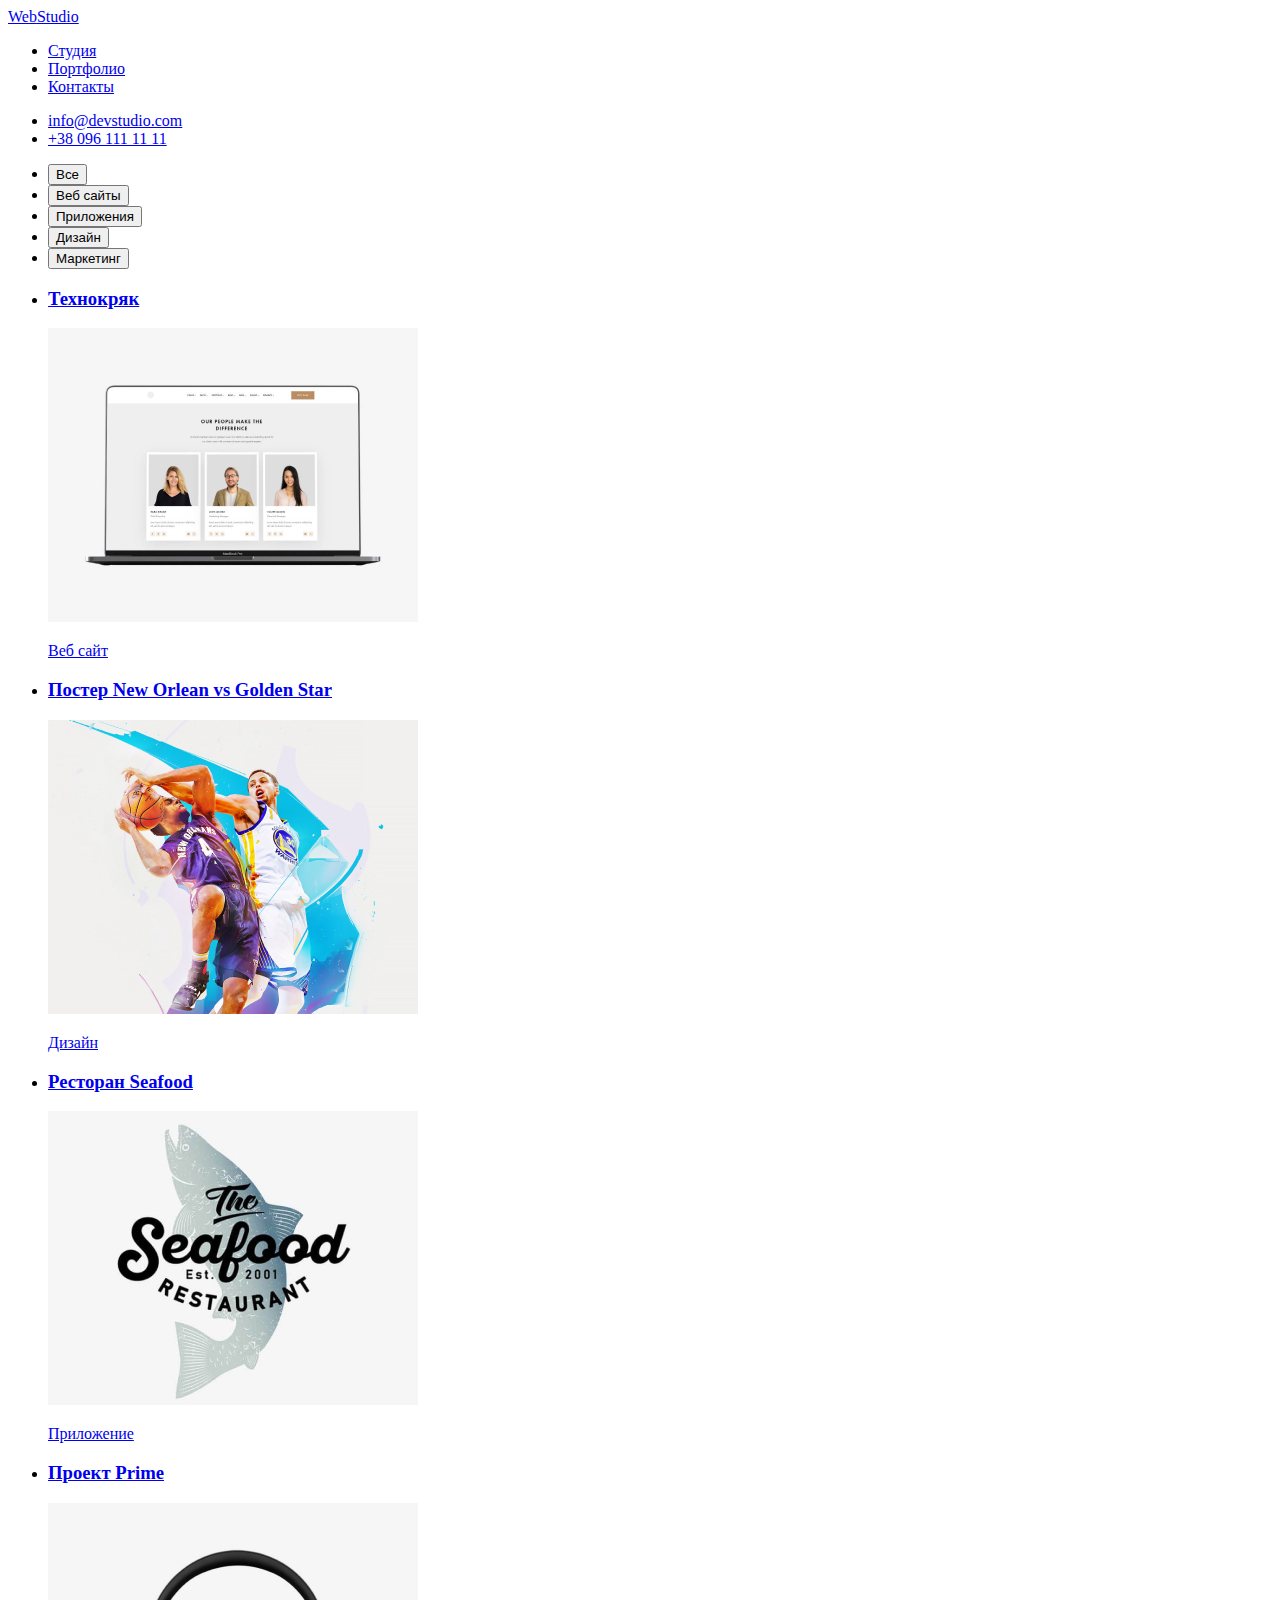
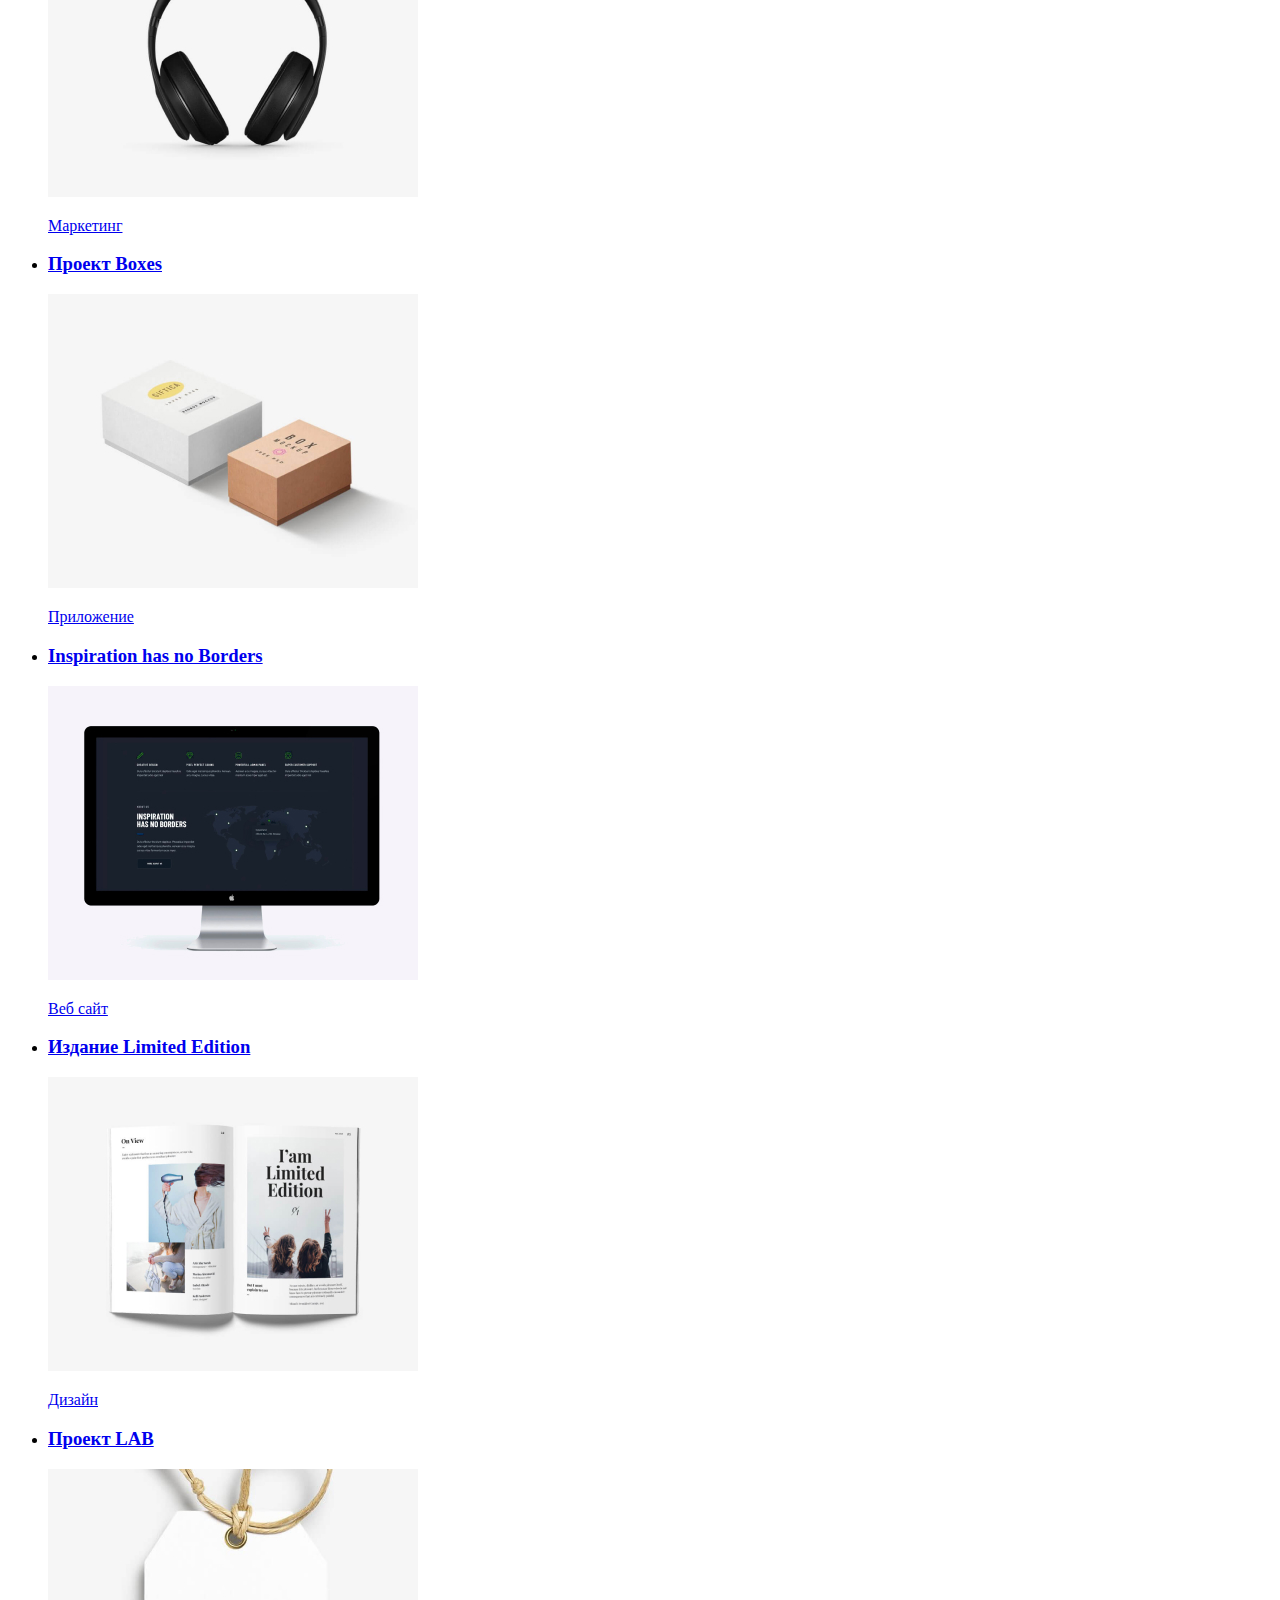
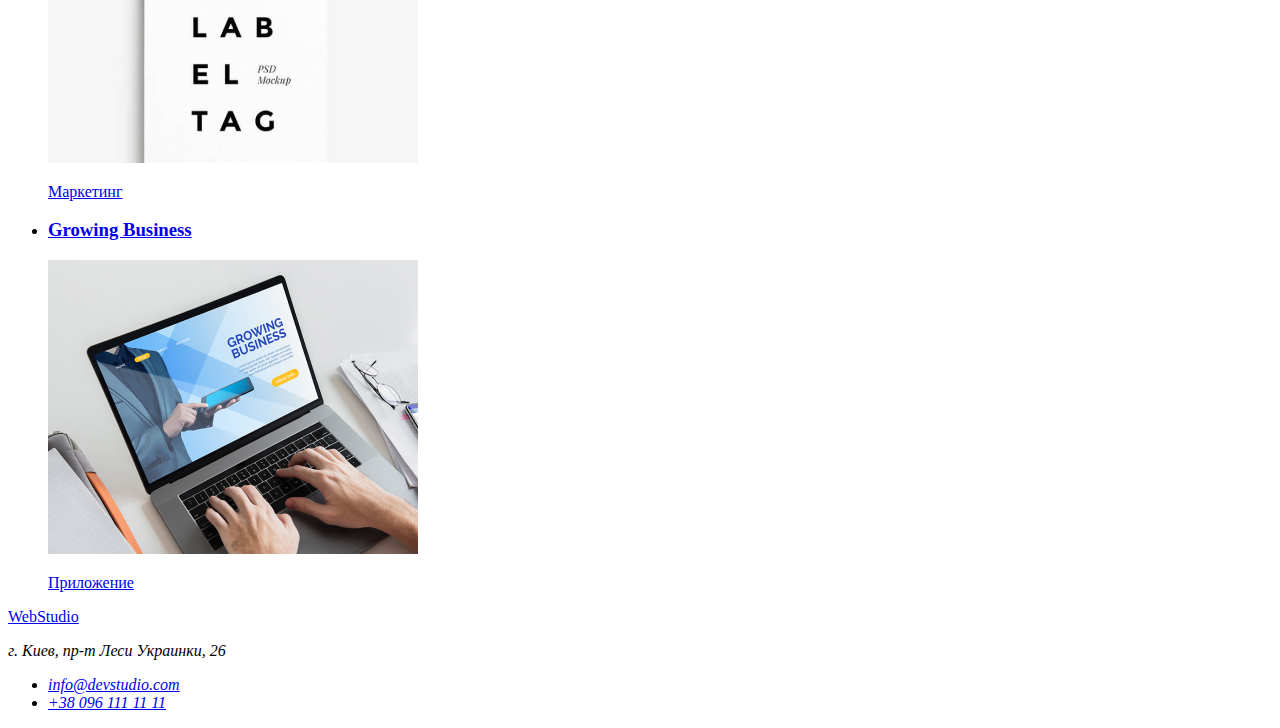
==== portfolio.html @ 3dae38f4 "final revision" ====
<!DOCTYPE html>
<html lang="ru">
  <head>
    <meta charset="UTF-8" />
    <meta name="viewport" content="width=device-width, initial-scale=1.0" />
    <link rel="preconnect" href="https://fonts.googleapis.com">
    <link rel="preconnect" href="https://fonts.gstatic.com" crossorigin>
    <link href="https://fonts.googleapis.com/css2?family=Raleway:wght@700&display=swap" rel="stylesheet">
    <link rel="preconnect" href="https://fonts.googleapis.com">
    <link rel="preconnect" href="https://fonts.gstatic.com" crossorigin>
    <link href="https://fonts.googleapis.com/css2?family=Roboto:wght@400;500;700;900&display=swap" rel="stylesheet">
    <link rel="stylesheet" href="css/styles.css">
    <title>Portfolio</title>
    
  </head>
  <body class="body">
    <!-- Шапка  -->
    <header>
      <!-- Нагивация -->
      <nav>
        <a class="logo-head" href="./index.html">
          Web<span class="logo-head-half">Studio</span>
        </a>
        <ul class="list-site-nav list">
          <li><a class="link nav" href="./index.html">Студия</a></li>
          <li><a class="link nav current" href="./portfolio.html">Портфолио</a></li>
          <li><a class="link nav" href="#">Контакты</a></li>
        </ul>
      </nav>

      <!-- Контакты -->
      <ul class="contacts-list list">
        <li><a class="contacts link" href="mailto:info@devstudio.com">info@devstudio.com</a></li>
        <li><a class="contacts link" href="tel:+380961111111">+38 096 111 11 11</a></li>
      </ul>
    </header>

    <main>
        <!-- Кнопки проектов -->
        <section>
            <ul class="list">
                <li><button type="button" class="buttons">Все</button></li>
                <li><button type="button" class="buttons">Веб сайты</button></li>
                <li><button type="button" class="buttons">Приложения</button></li>
                <li><button type="button" class="buttons">Дизайн</button></li>
                <li><button type="button" class="buttons">Маркетинг</button></li>
            </ul>
        </section>
        
        <!-- Карточки проектов "Все" -->
        <ul class="list">
            <li><a href="#" class="link">
                    <h3 class="projects-title">Технокряк</h3><img src="./images/technocryak.jpg" alt="Сайт Технокряк">
                    <p class="projects-link">Веб сайт</p>
                </a></li>
            <li><a href="#" class="link">
                    <h3 class="projects-title">Постер New Orlean vs Golden Star</h3><img src="./images/new-orlean.jpg" alt="Постер">
                    <p class="projects-link">Дизайн</p>
                </a></li>
            <li><a href="#" class="link">
                    <h3 class="projects-title">Ресторан Seafood</h3><img src="./images/seafood.jpg" alt="Ресторан">
                    <p class="projects-link">Приложение</p>
                </a></li>
            <li><a href="#" class="link">
                    <h3 class="projects-title">Проект Prime</h3><img src="./images/project-prime.jpg" alt="Наушники">
                    <p class="projects-link">Маркетинг</p>
                </a></li>
            <li><a href="#" class="link">
                    <h3 class="projects-title">Проект Boxes</h3><img src="./images/project-boxes.jpg" alt="Коробки">
                    <p class="projects-link">Приложение</p>
                </a></li>
            <li><a href="#" class="link">
                    <h3 class="projects-title">Inspiration has no Borders</h3><img src="./images/no-borders.jpg" alt="Без границ">
                    <p class="projects-link">Веб сайт</p>
                </a></li>
            <li><a href="#" class="link">
                    <h3 class="projects-title">Издание Limited Edition</h3><img src="images/limited-edition.jpg" alt="Издание">
                    <p class="projects-link">Дизайн</p>
                </a></li>
            <li><a href="#" class="link">
                    <h3 class="projects-title">Проект LAB</h3><img src="images/lab.jpg" alt="Лаба">
                    <p class="projects-link">Маркетинг</p>
                </a></li>
            <li><a href="#" class="link">
                    <h3 class="projects-title">Growing Business</h3><img src="./images/growing.jpg" alt="Ноут и руки">
                    <p class="projects-link">Приложение</p>
                </a></li>
        </ul>
    </main>
    
    <!-- Футер -->
    <footer class="foot">
      <a class="logo-foot" href="./index.html">
        Web<span class="logo-foot-half">Studio</span>
      </a>
      <address> <p class="location">г. Киев, пр-т Леси Украинки, 26</p>
      <ul class="address-foot list">
        <li><a class="foot-li" href="mailto:info@devstudio.com">info@devstudio.com</a></li>
        <li><a class="foot-li" href="tel:+380961111111">+38 096 111 11 11</a></li>
      </ul>
      </address> 
    </footer>
    </body>
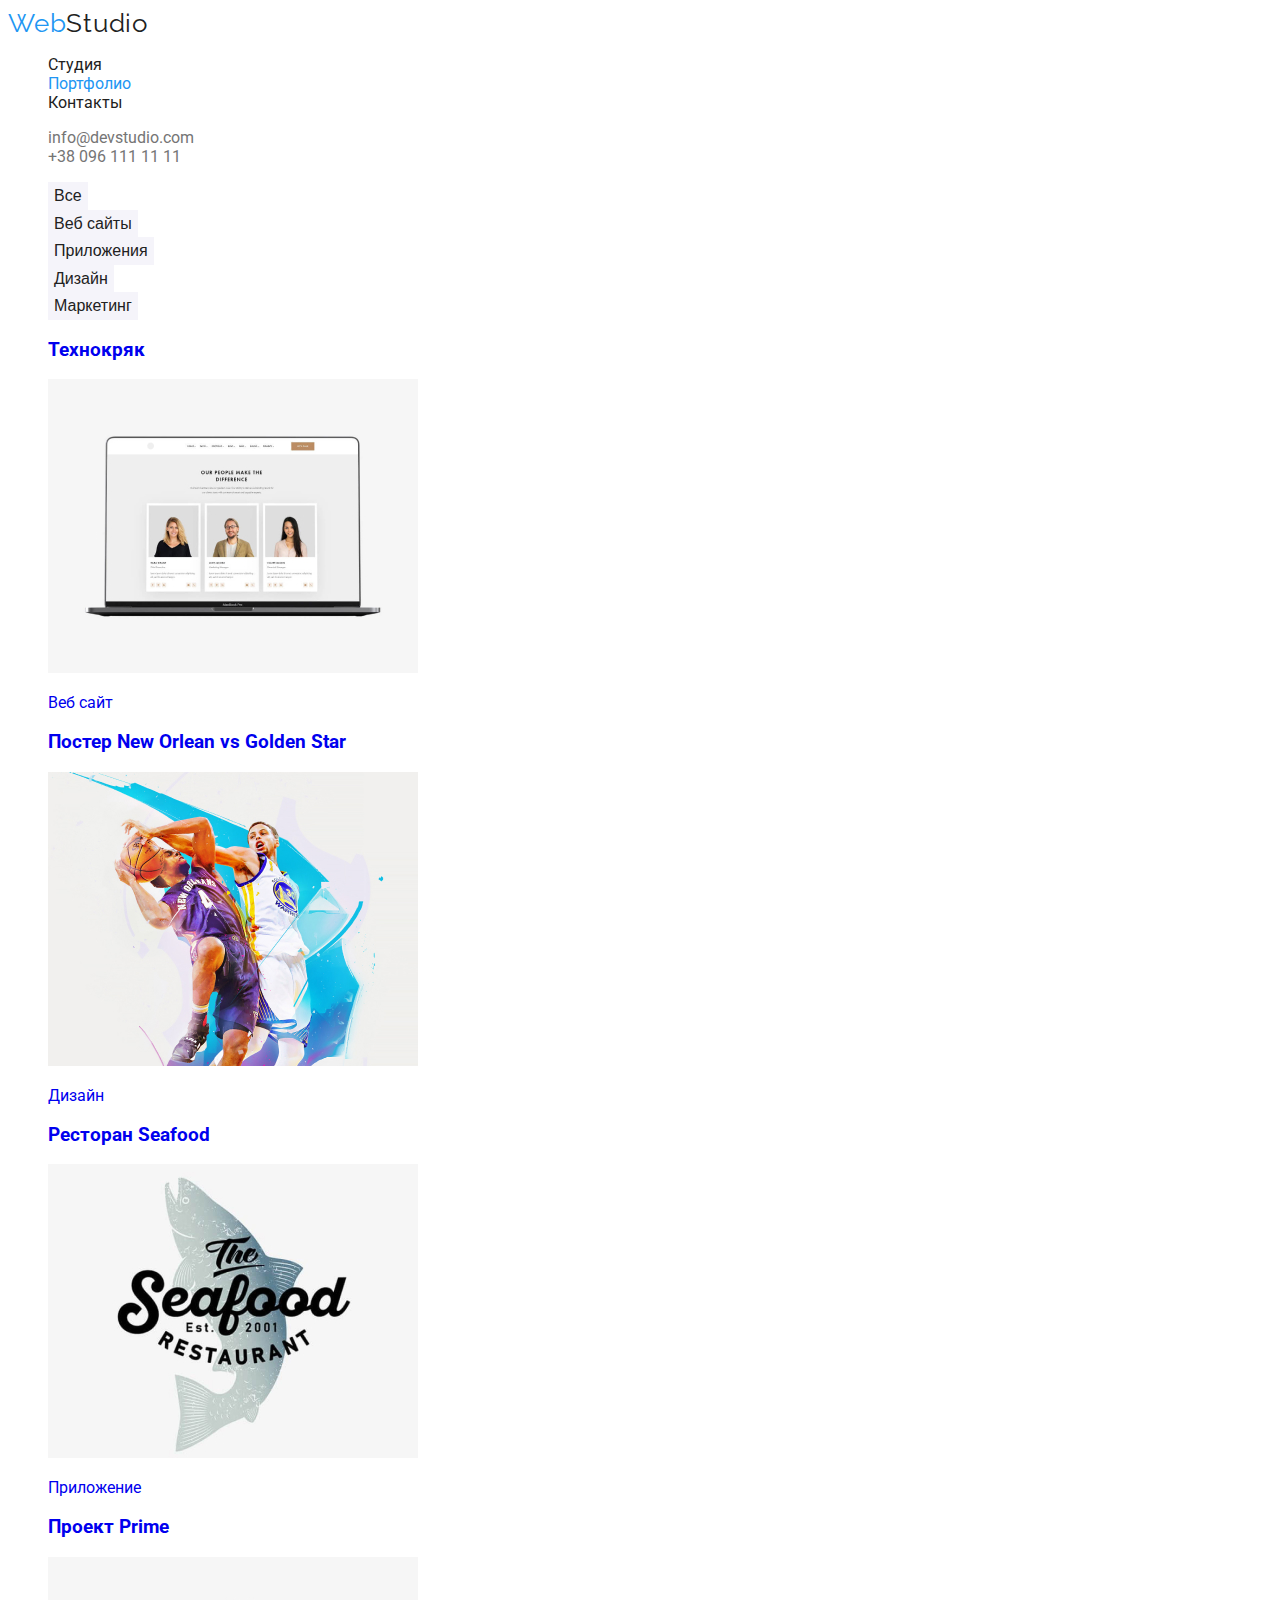
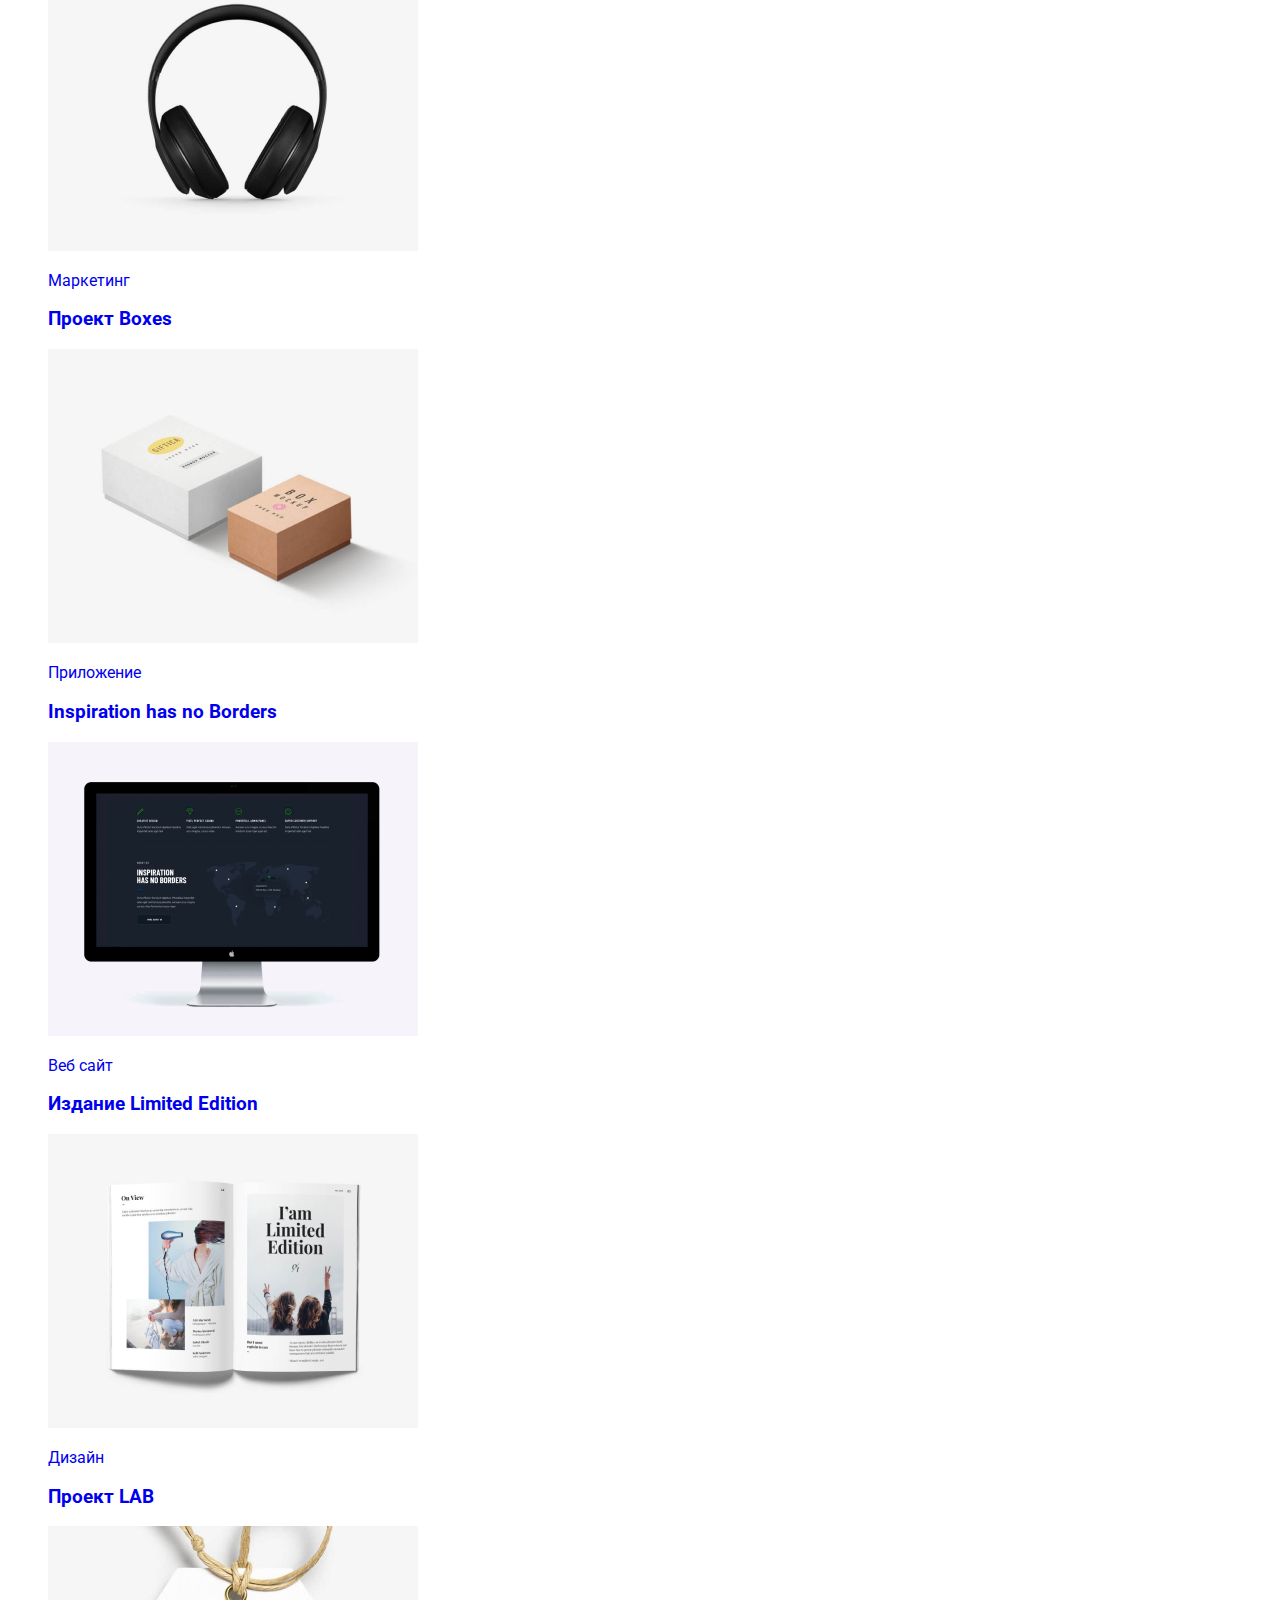
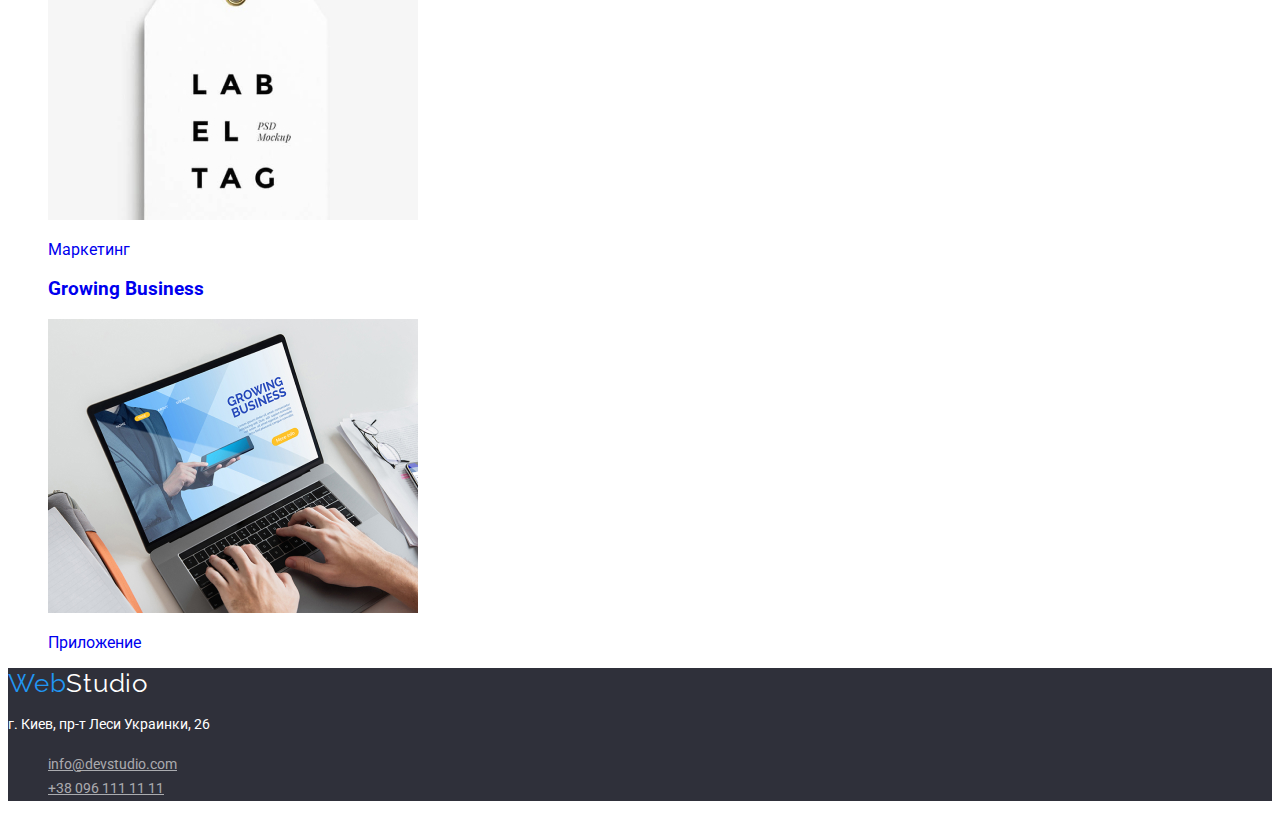
==== commit b04a512e: "after cheker rev" ====
--- a/portfolio.html
+++ b/portfolio.html
@@ -5,11 +5,8 @@
     <meta name="viewport" content="width=device-width, initial-scale=1.0" />
     <link rel="preconnect" href="https://fonts.googleapis.com">
     <link rel="preconnect" href="https://fonts.gstatic.com" crossorigin>
-    <link href="https://fonts.googleapis.com/css2?family=Raleway:wght@700&display=swap" rel="stylesheet">
-    <link rel="preconnect" href="https://fonts.googleapis.com">
-    <link rel="preconnect" href="https://fonts.gstatic.com" crossorigin>
-    <link href="https://fonts.googleapis.com/css2?family=Roboto:wght@400;500;700;900&display=swap" rel="stylesheet">
-    <link rel="stylesheet" href="css/styles.css">
+    <link href="https://fonts.googleapis.com/css2?family=Raleway:wght@700&family=Roboto:wght@400;500;700;900&display=swap" rel="stylesheet">
+    <link rel="stylesheet" href="CSS/styles.css">
     <title>Portfolio</title>
     
   </head>
--- a/CSS/styles.css
+++ b/CSS/styles.css
@@ -0,0 +1,170 @@
+:root {
+    --primery-text-color: #757575;
+    --second-color: #212121;
+    --accent-color: #2196f3;
+    --white-color-text: #ffffff;
+    --background-color: #2f303a;
+    --background-button: #188ce8;
+    --footer-color-uniq: rgba(255, 255, 255, 0.6);
+    --background-color-uniq: #f5f4fa;
+}
+
+body {
+    font-family: 'Raleway', sans-serif;
+    font-family: 'Roboto', sans-serif;
+    background: var(--white-color-text);
+    color: var(--second-color);
+}
+
+.list {
+    list-style: none;
+}
+    /* навигация */
+.link {
+    text-decoration: none;
+}
+    /* лого */
+.logo-head {
+    color: var(--accent-color);
+    font-family: 'Raleway';
+    text-decoration: none;
+    letter-spacing: 0.03em;
+    font-size: 26px;
+    line-height: 1.19;
+
+}
+.logo-head-half {
+    color: var(--second-color)
+}
+
+.list-site-nav .nav:focus,
+.list-site-nav .nav:hover {
+    color: var(--accent-color)
+}
+.list-site-nav .nav{
+    color: var(--second-color);
+}
+.list-site-nav .current {
+    color: var(--accent-color);
+}
+.contacts-list .contacts:hover,
+.contacts-list .contacts:focus {
+    color: var(--accent-color);
+}
+.contacts-list .contacts {
+    color: var(--primery-text-color)
+}
+
+.section-main {
+    background-color: var(--background-color);
+    text-align: center;
+}
+.title-hero {
+    color: var(--white-color-text);
+    font-weight: 900;
+    font-size: 44px;
+    line-height: 1.36;
+}
+.button-primary:hover,
+.button-primary:focus {
+    background-color: var(--background-button);
+}
+.button-primary {
+    background-color: var(--accent-color);
+    color: var(--white-color-text);
+    font-family: inherit;
+    font-weight: 700;
+    font-size: 16px;
+    line-height: 1.88;
+    border: none;
+    cursor: pointer;
+}
+.features {
+    font-size: 14px;
+    line-height: 1.71;
+}
+.title-spec {
+    color: var(--second-color);
+    text-transform: uppercase;
+    font-size: 14px;
+    line-height: 1.14;
+    letter-spacing: 0.03em;
+}
+.section-title {
+    color: var(--second-color);
+    font-size: 36px;
+    line-height: 1.17;
+    text-align: center;
+    letter-spacing: 0.03em;
+}
+.team-list {
+    font-size: 16px;
+    line-height: 1.19;
+    text-align: center;
+    letter-spacing: 0.03em;
+    list-style: none;
+}
+.name {
+    color: var(--second-color);
+    font-weight: 500;
+    font-size: 16px;
+    line-height: 1.19;
+    letter-spacing: 0.03em;
+}
+.foot {
+    background: var(--background-color);
+}
+.logo-foot {
+    color: var(--accent-color);
+    font-family: 'Raleway';
+    text-decoration: none;
+    letter-spacing: 0.03em;
+    font-size: 26px;
+    line-height: 1.19;
+
+}
+.logo-foot-half {
+    color: var(--white-color-text);
+}
+.location {
+    color: var(--white-color-text);
+}
+.location, 
+.foot-li {
+    font-style: normal;
+    font-size: 14px;
+    line-height: 1.71;
+}
+.foot-li {
+    color: var(--footer-color-uniq);
+}
+.address-foot .foot-li:hover, 
+.address-foot .foot-li:focus {
+    color: var(--accent-color)
+}
+.buttons {
+    color: var(--second-color);
+    background-color: var(--background-color-uniq);
+    border: none;
+    font-size: 16px;
+    font-weight: 500;
+    line-height: 1.6;
+    cursor: pointer;
+}
+.buttons:hover,
+.buttons:focus {
+    color: var(--white-color-text);
+    background-color: var(--accent-color);
+}
+.projects-title .list {
+    font-size: 18px;
+    line-height: 2;
+    font-weight: 700;
+    color: var(--second-color);
+}
+.projects-link .list {
+    font-size: 16px;
+    line-height: 1.9;
+    text-decoration: none;
+    color: var(--primery-text-color);
+}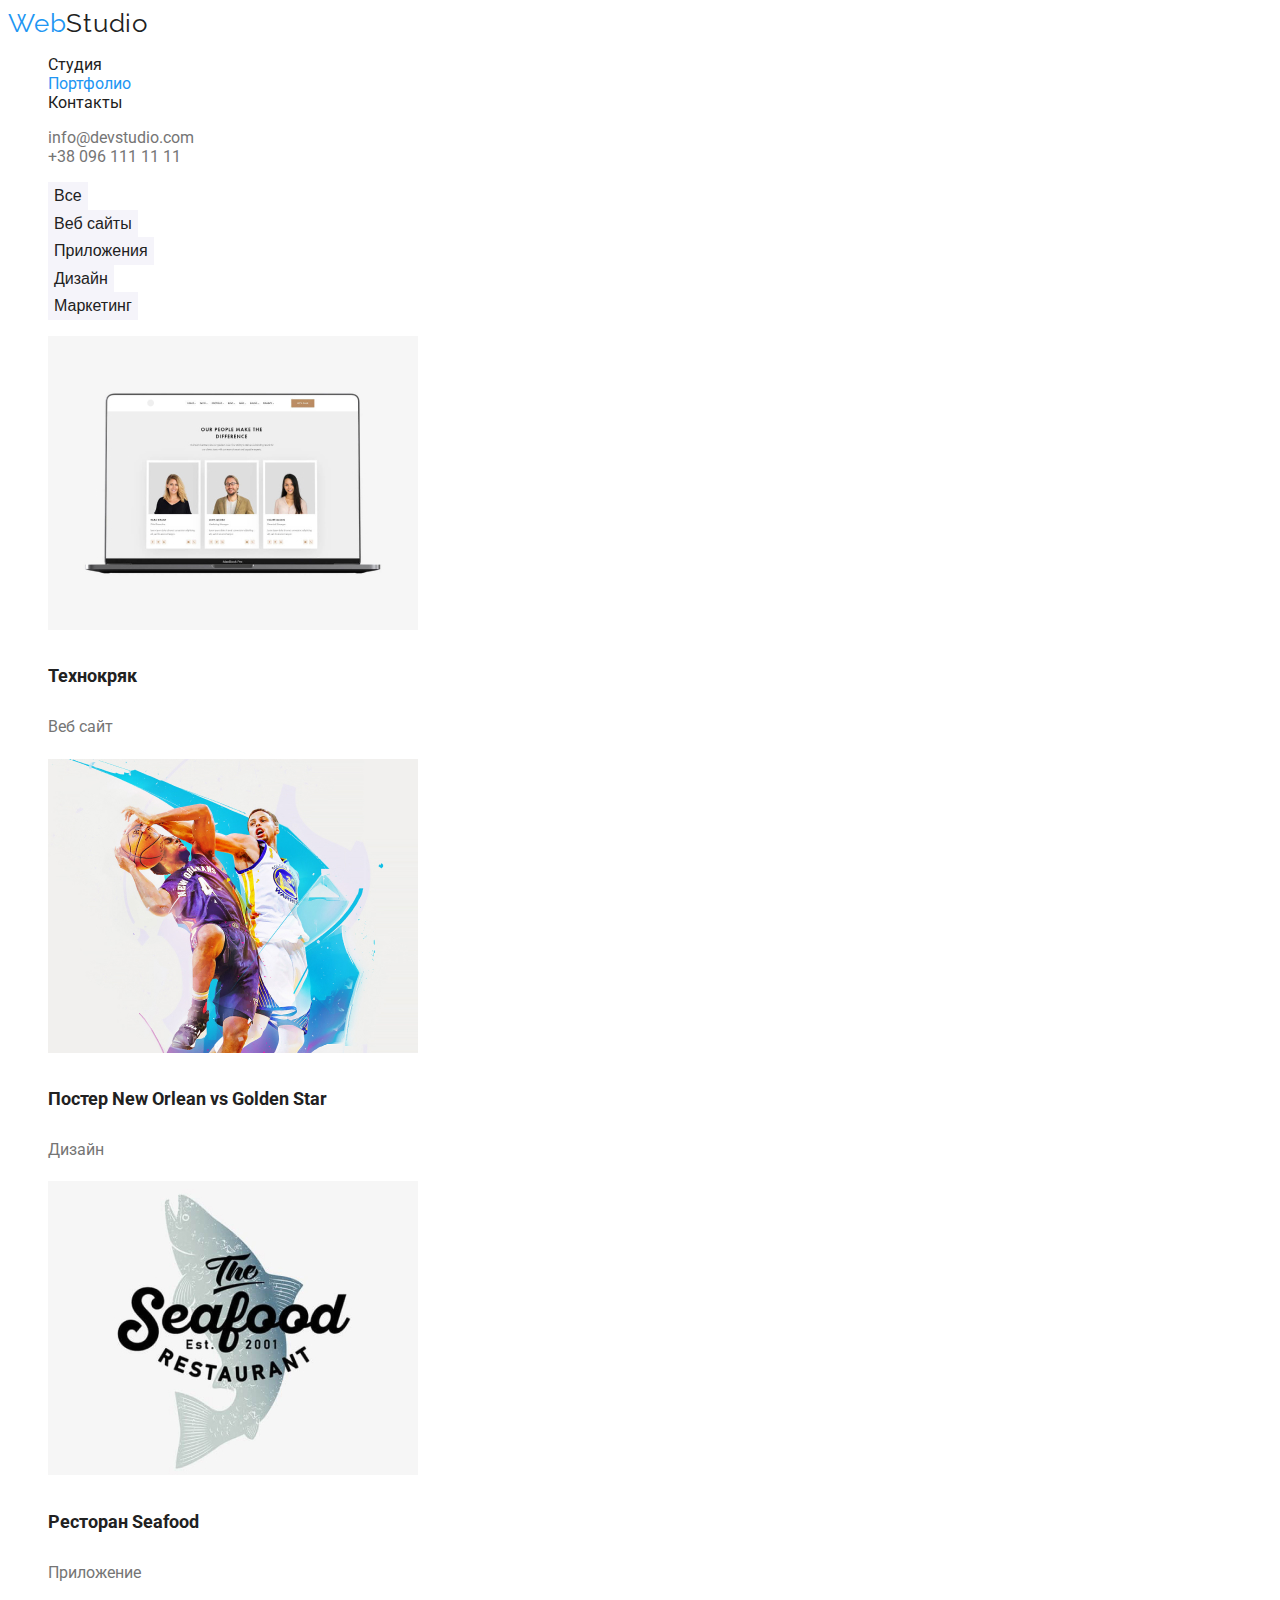
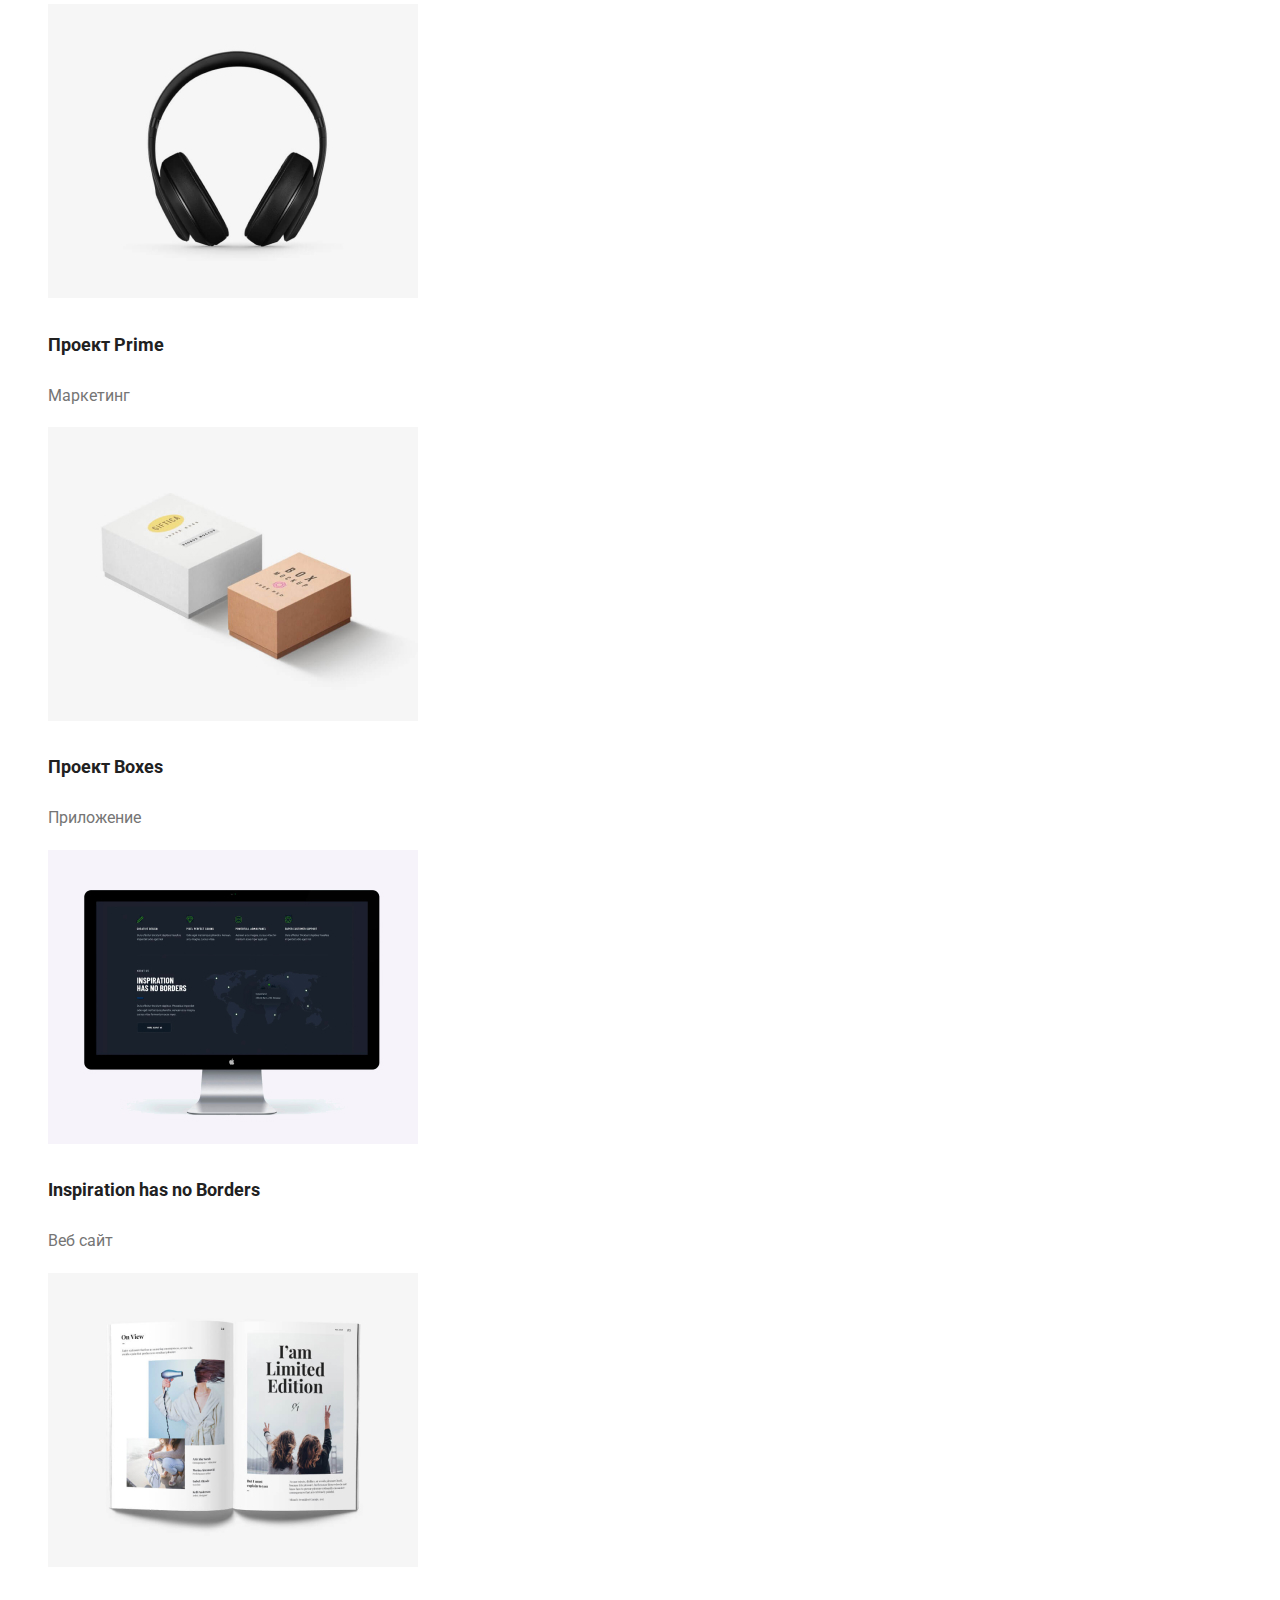
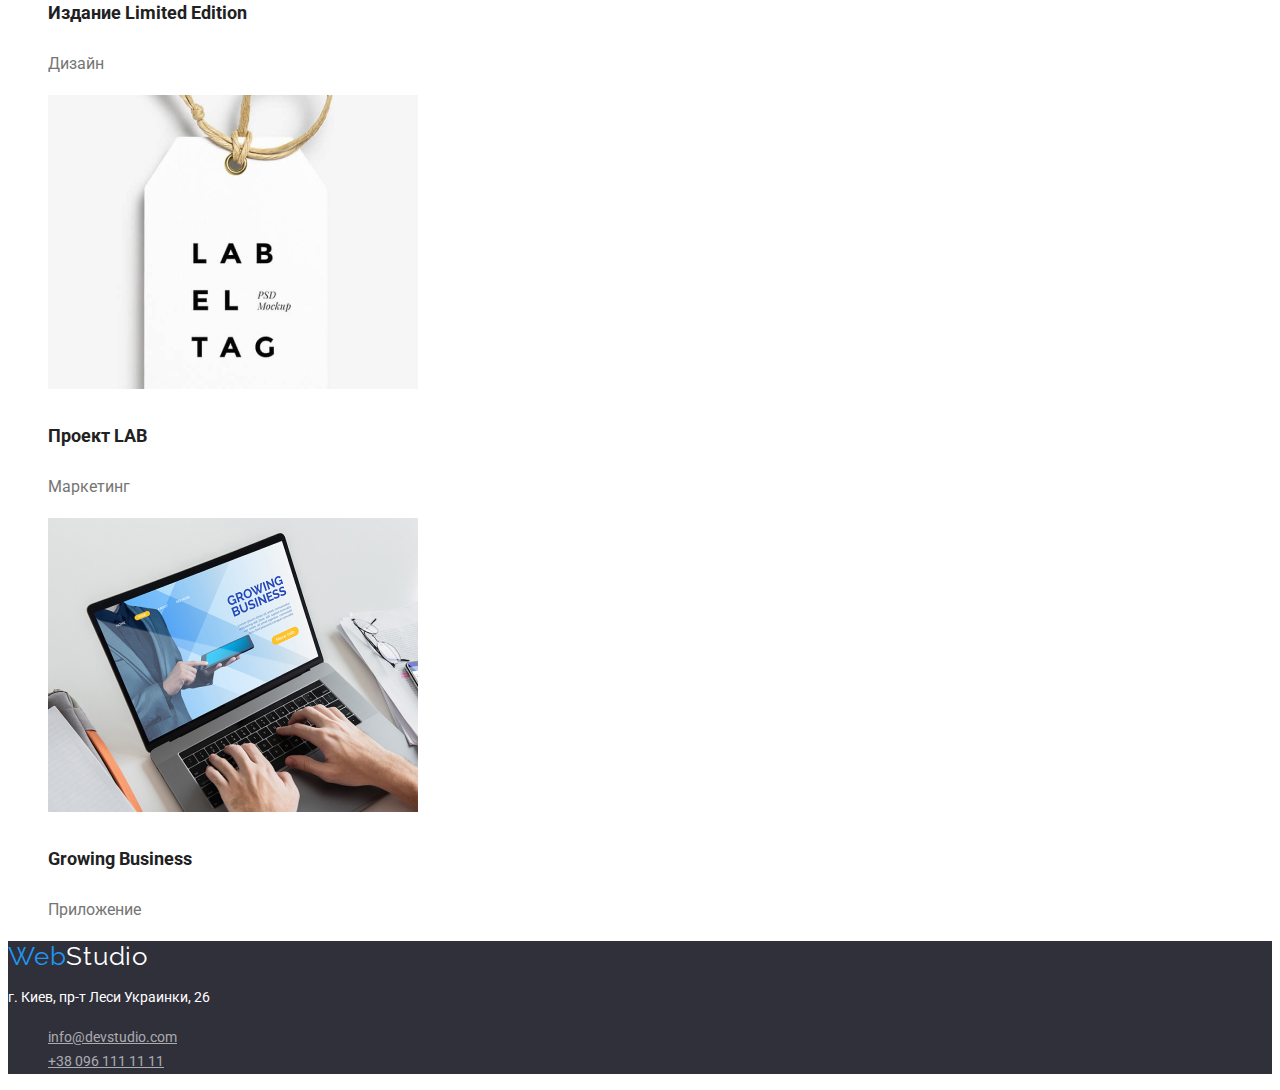
==== commit e6882f3d: "changed order in CSS" ====
--- a/portfolio.html
+++ b/portfolio.html
@@ -46,41 +46,50 @@
         
         <!-- Карточки проектов "Все" -->
         <ul class="list">
-            <li><a href="#" class="link">
-                    <h3 class="projects-title">Технокряк</h3><img src="./images/technocryak.jpg" alt="Сайт Технокряк">
-                    <p class="projects-link">Веб сайт</p>
+            <li><a href="#" class="projects-link">
+                    <img src="./images/technocryak.jpg" alt="Сайт Технокряк">
+                    <h3 class="projects-title">Технокряк</h3>
+                    <p>Веб сайт</p>
                 </a></li>
-            <li><a href="#" class="link">
-                    <h3 class="projects-title">Постер New Orlean vs Golden Star</h3><img src="./images/new-orlean.jpg" alt="Постер">
-                    <p class="projects-link">Дизайн</p>
+            <li><a href="#" class="projects-link">
+                    <img src="./images/new-orlean.jpg" alt="Постер">
+                    <h3 class="projects-title">Постер New Orlean vs Golden Star</h3>
+                    <p>Дизайн</p>
                 </a></li>
-            <li><a href="#" class="link">
-                    <h3 class="projects-title">Ресторан Seafood</h3><img src="./images/seafood.jpg" alt="Ресторан">
-                    <p class="projects-link">Приложение</p>
+            <li><a href="#" class="projects-link">
+                    <img src="./images/seafood.jpg" alt="Ресторан">
+                    <h3 class="projects-title">Ресторан Seafood</h3>
+                    <p>Приложение</p>
                 </a></li>
-            <li><a href="#" class="link">
-                    <h3 class="projects-title">Проект Prime</h3><img src="./images/project-prime.jpg" alt="Наушники">
-                    <p class="projects-link">Маркетинг</p>
+            <li><a href="#" class="projects-link">
+                   <img src="./images/project-prime.jpg" alt="Наушники">
+                    <h3 class="projects-title">Проект Prime</h3>
+                    <p>Маркетинг</p>
                 </a></li>
-            <li><a href="#" class="link">
-                    <h3 class="projects-title">Проект Boxes</h3><img src="./images/project-boxes.jpg" alt="Коробки">
-                    <p class="projects-link">Приложение</p>
+            <li><a href="#" class="projects-link">
+                    <img src="./images/project-boxes.jpg" alt="Коробки">
+                    <h3 class="projects-title">Проект Boxes</h3>
+                    <p>Приложение</p>
                 </a></li>
-            <li><a href="#" class="link">
-                    <h3 class="projects-title">Inspiration has no Borders</h3><img src="./images/no-borders.jpg" alt="Без границ">
-                    <p class="projects-link">Веб сайт</p>
+            <li><a href="#" class="projects-link">
+                    <img src="./images/no-borders.jpg" alt="Без границ">
+                    <h3 class="projects-title">Inspiration has no Borders</h3>
+                    <p>Веб сайт</p>
                 </a></li>
-            <li><a href="#" class="link">
-                    <h3 class="projects-title">Издание Limited Edition</h3><img src="images/limited-edition.jpg" alt="Издание">
-                    <p class="projects-link">Дизайн</p>
+            <li><a href="#" class="projects-link">
+                   <img src="images/limited-edition.jpg" alt="Издание">
+                    <h3 class="projects-title">Издание Limited Edition</h3>
+                    <p>Дизайн</p>
                 </a></li>
-            <li><a href="#" class="link">
-                    <h3 class="projects-title">Проект LAB</h3><img src="images/lab.jpg" alt="Лаба">
-                    <p class="projects-link">Маркетинг</p>
+            <li><a href="#" class="projects-link">
+                  <img src="images/lab.jpg" alt="Лаба">
+                    <h3 class="projects-title">Проект LAB</h3>
+                    <p>Маркетинг</p>
                 </a></li>
-            <li><a href="#" class="link">
-                    <h3 class="projects-title">Growing Business</h3><img src="./images/growing.jpg" alt="Ноут и руки">
-                    <p class="projects-link">Приложение</p>
+            <li><a href="#" class="projects-link">
+                    <img src="./images/growing.jpg" alt="Ноут и руки">
+                    <h3 class="projects-title">Growing Business</h3>
+                    <p>Приложение</p>
                 </a></li>
         </ul>
     </main>
--- a/CSS/styles.css
+++ b/CSS/styles.css
@@ -156,13 +156,13 @@
     color: var(--white-color-text);
     background-color: var(--accent-color);
 }
-.projects-title .list {
+.projects-title{
     font-size: 18px;
     line-height: 2;
     font-weight: 700;
     color: var(--second-color);
 }
-.projects-link .list {
+.projects-link {
     font-size: 16px;
     line-height: 1.9;
     text-decoration: none;
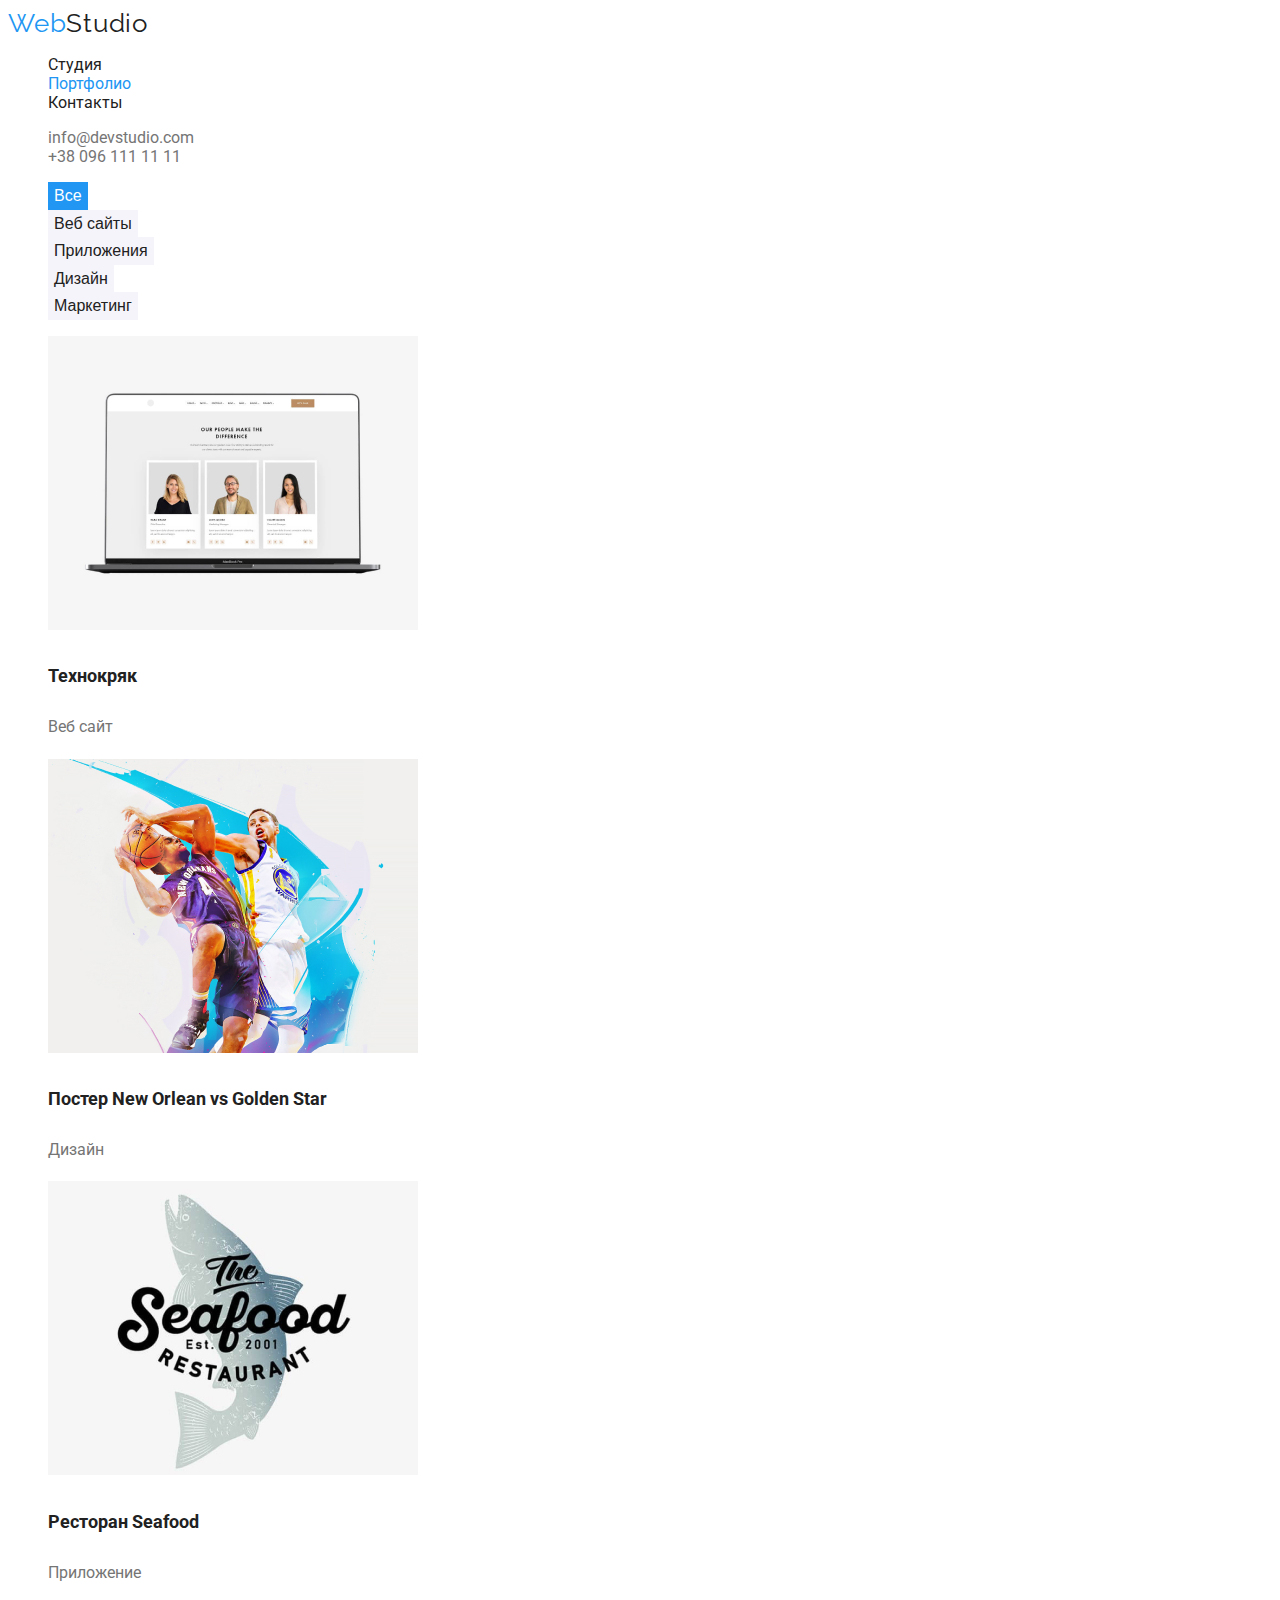
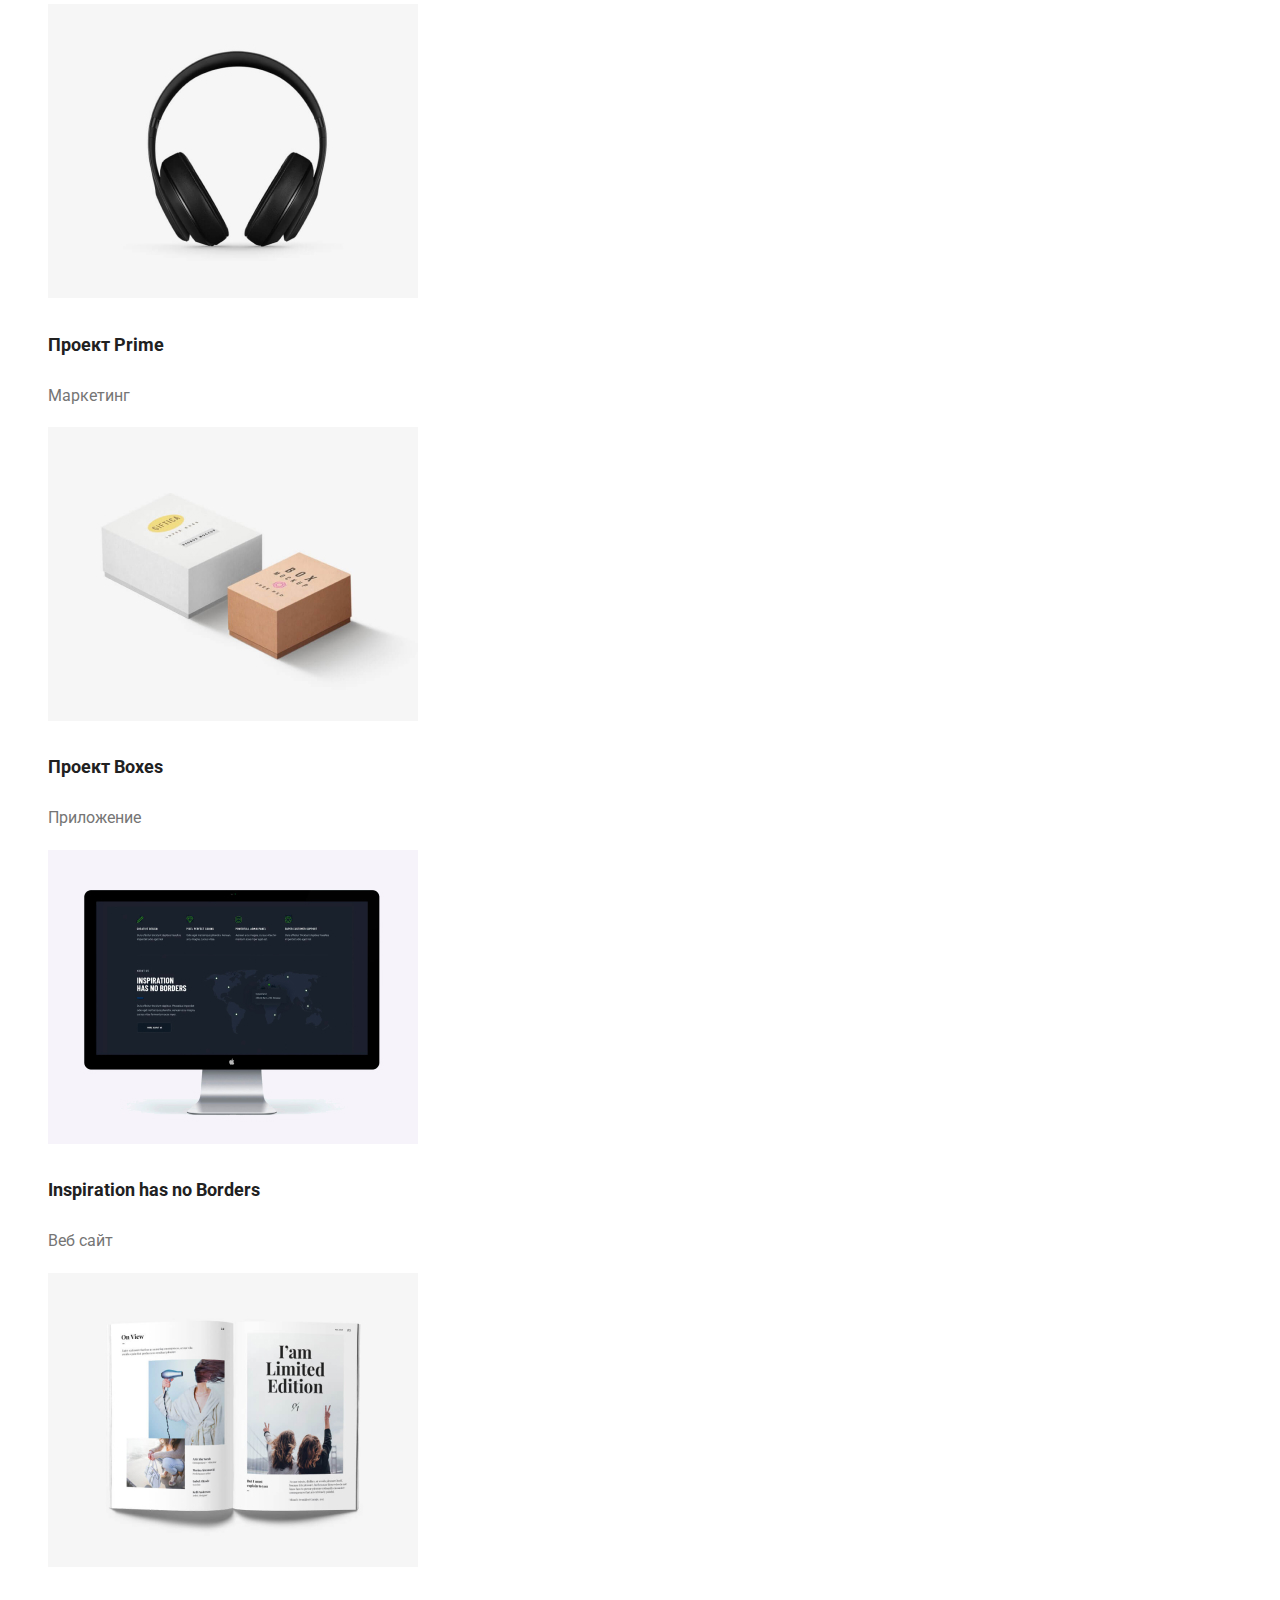
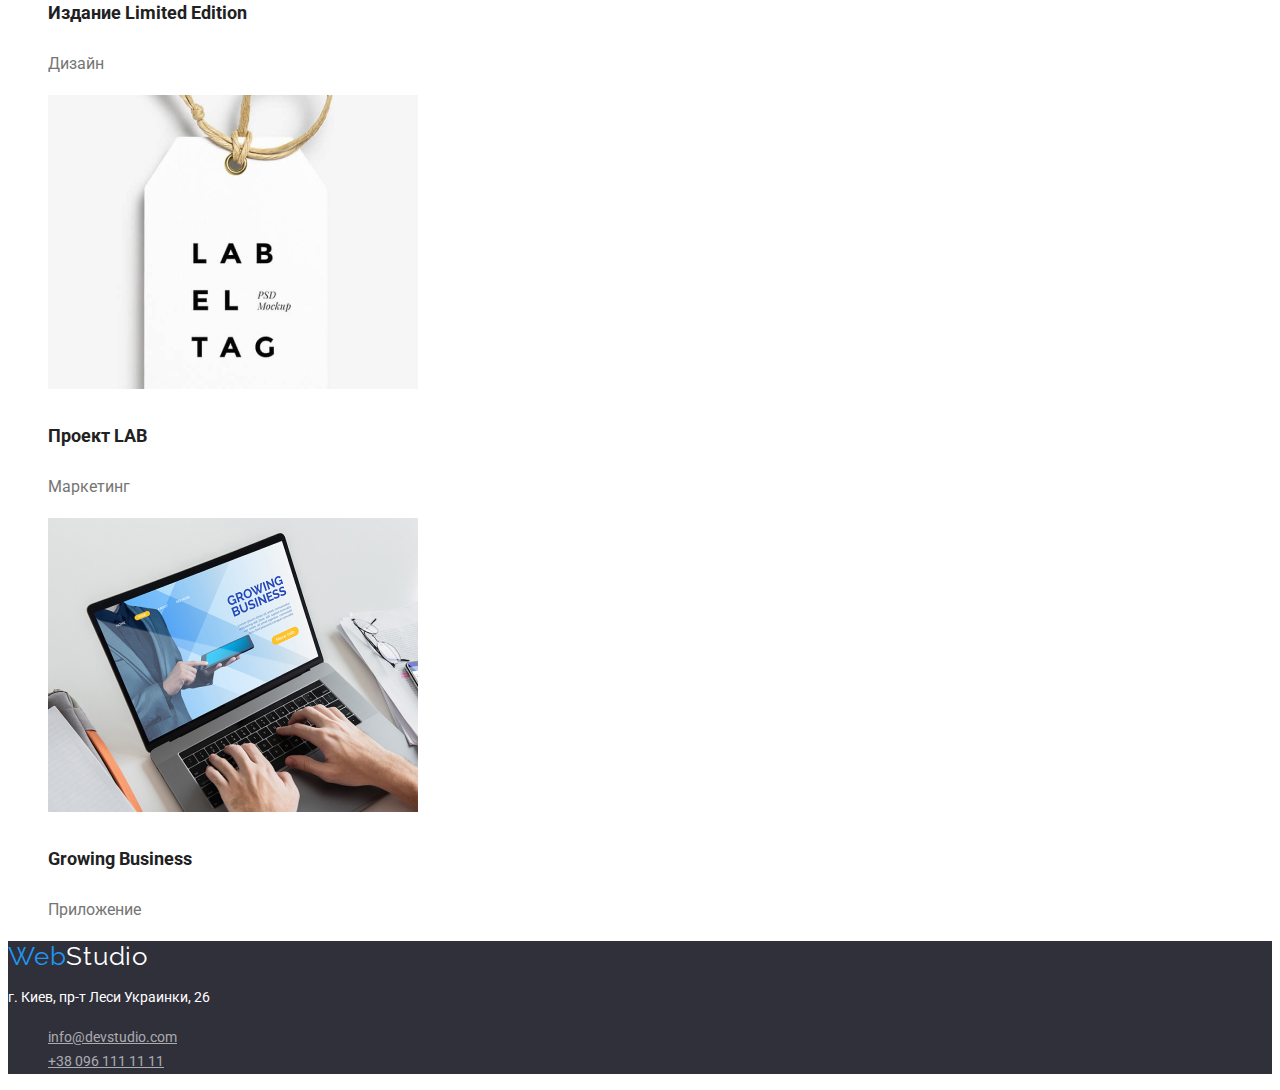
==== commit 17998270: "rev after second submition" ====
--- a/portfolio.html
+++ b/portfolio.html
@@ -35,8 +35,8 @@
     <main>
         <!-- Кнопки проектов -->
         <section>
-            <ul class="list">
-                <li><button type="button" class="buttons">Все</button></li>
+            <ul class="buttons-site-nav list">
+                <li><button type="button" class="buttons current">Все</button></li>
                 <li><button type="button" class="buttons">Веб сайты</button></li>
                 <li><button type="button" class="buttons">Приложения</button></li>
                 <li><button type="button" class="buttons">Дизайн</button></li>
@@ -47,47 +47,47 @@
         <!-- Карточки проектов "Все" -->
         <ul class="list">
             <li><a href="#" class="projects-link">
-                    <img src="./images/technocryak.jpg" alt="Сайт Технокряк">
+                    <img src="./images/technocryak.jpg" alt="Сайт Технокряк" width="370">
                     <h3 class="projects-title">Технокряк</h3>
                     <p>Веб сайт</p>
                 </a></li>
             <li><a href="#" class="projects-link">
-                    <img src="./images/new-orlean.jpg" alt="Постер">
+                    <img src="./images/new-orlean.jpg" alt="Постер"width="370">
                     <h3 class="projects-title">Постер New Orlean vs Golden Star</h3>
                     <p>Дизайн</p>
                 </a></li>
             <li><a href="#" class="projects-link">
-                    <img src="./images/seafood.jpg" alt="Ресторан">
+                    <img src="./images/seafood.jpg" alt="Ресторан"width="370">
                     <h3 class="projects-title">Ресторан Seafood</h3>
                     <p>Приложение</p>
                 </a></li>
             <li><a href="#" class="projects-link">
-                   <img src="./images/project-prime.jpg" alt="Наушники">
+                   <img src="./images/project-prime.jpg" alt="Наушники"width="370">
                     <h3 class="projects-title">Проект Prime</h3>
                     <p>Маркетинг</p>
                 </a></li>
             <li><a href="#" class="projects-link">
-                    <img src="./images/project-boxes.jpg" alt="Коробки">
+                    <img src="./images/project-boxes.jpg" alt="Коробки"width="370">
                     <h3 class="projects-title">Проект Boxes</h3>
                     <p>Приложение</p>
                 </a></li>
             <li><a href="#" class="projects-link">
-                    <img src="./images/no-borders.jpg" alt="Без границ">
+                    <img src="./images/no-borders.jpg" alt="Без границ"width="370">
                     <h3 class="projects-title">Inspiration has no Borders</h3>
                     <p>Веб сайт</p>
                 </a></li>
             <li><a href="#" class="projects-link">
-                   <img src="images/limited-edition.jpg" alt="Издание">
+                   <img src="images/limited-edition.jpg" alt="Издание"width="370">
                     <h3 class="projects-title">Издание Limited Edition</h3>
                     <p>Дизайн</p>
                 </a></li>
             <li><a href="#" class="projects-link">
-                  <img src="images/lab.jpg" alt="Лаба">
+                  <img src="images/lab.jpg" alt="Лаба"width="370">
                     <h3 class="projects-title">Проект LAB</h3>
                     <p>Маркетинг</p>
                 </a></li>
             <li><a href="#" class="projects-link">
-                    <img src="./images/growing.jpg" alt="Ноут и руки">
+                    <img src="./images/growing.jpg" alt="Ноут и руки"width="370">
                     <h3 class="projects-title">Growing Business</h3>
                     <p>Приложение</p>
                 </a></li>
--- a/CSS/styles.css
+++ b/CSS/styles.css
@@ -18,6 +18,7 @@
 
 .list {
     list-style: none;
+    text-decoration: none
 }
     /* навигация */
 .link {
@@ -64,6 +65,7 @@
     font-weight: 900;
     font-size: 44px;
     line-height: 1.36;
+    text-transform: uppercase;
 }
 .button-primary:hover,
 .button-primary:focus {
@@ -90,6 +92,9 @@
     line-height: 1.14;
     letter-spacing: 0.03em;
 }
+.team {
+    background-color: var(--background-color-uniq);
+}
 .section-title {
     color: var(--second-color);
     font-size: 36px;
@@ -103,6 +108,7 @@
     text-align: center;
     letter-spacing: 0.03em;
     list-style: none;
+    background-color: var(--background-color-uniq);
 }
 .name {
     color: var(--second-color);
@@ -142,7 +148,13 @@
 .address-foot .foot-li:focus {
     color: var(--accent-color)
 }
-.buttons {
+.buttons-site-nav .buttons:hover,
+.buttons-site-nav .buttons:focus {
+    color: var(--white-color-text);
+    background-color: var(--accent-color)
+}
+
+.buttons-site-nav .buttons {
     color: var(--second-color);
     background-color: var(--background-color-uniq);
     border: none;
@@ -151,12 +163,12 @@
     line-height: 1.6;
     cursor: pointer;
 }
-.buttons:hover,
-.buttons:focus {
+.buttons-site-nav .current {
     color: var(--white-color-text);
     background-color: var(--accent-color);
 }
-.projects-title{
+
+.projects-title {
     font-size: 18px;
     line-height: 2;
     font-weight: 700;
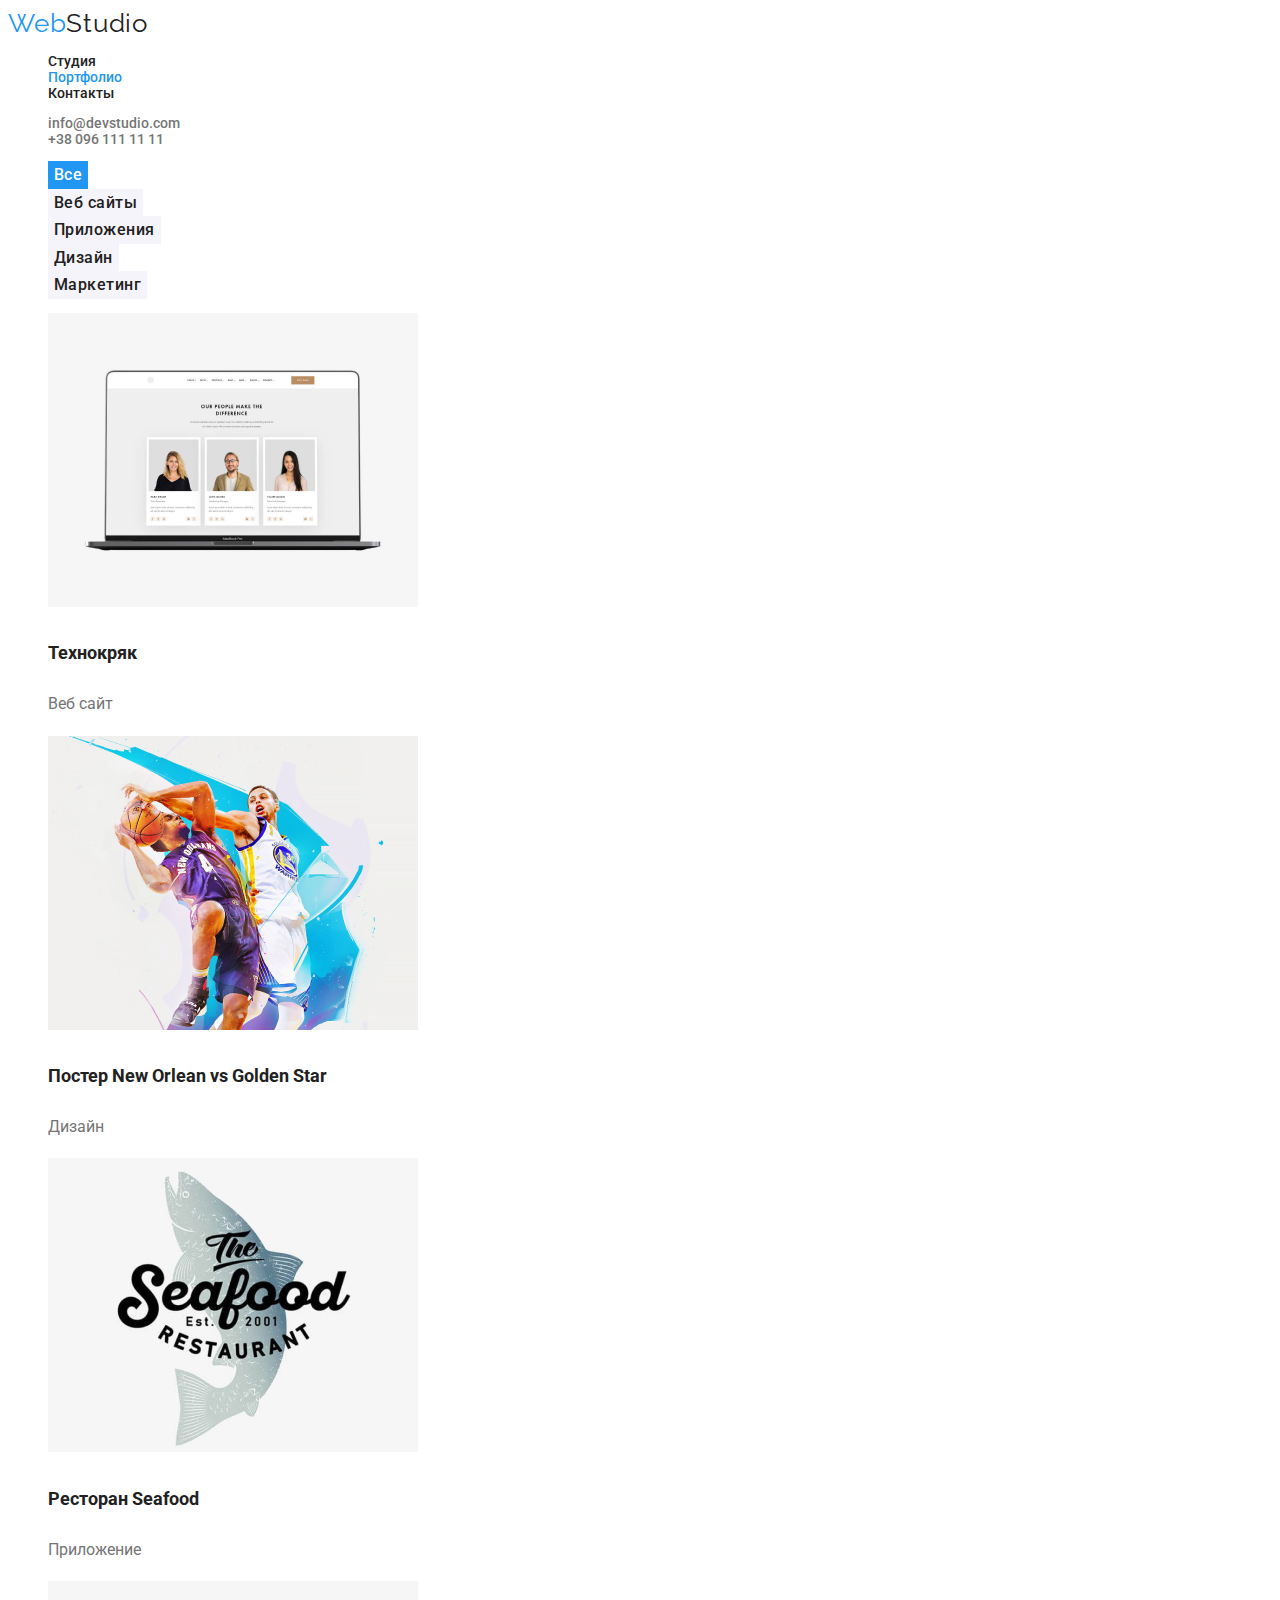
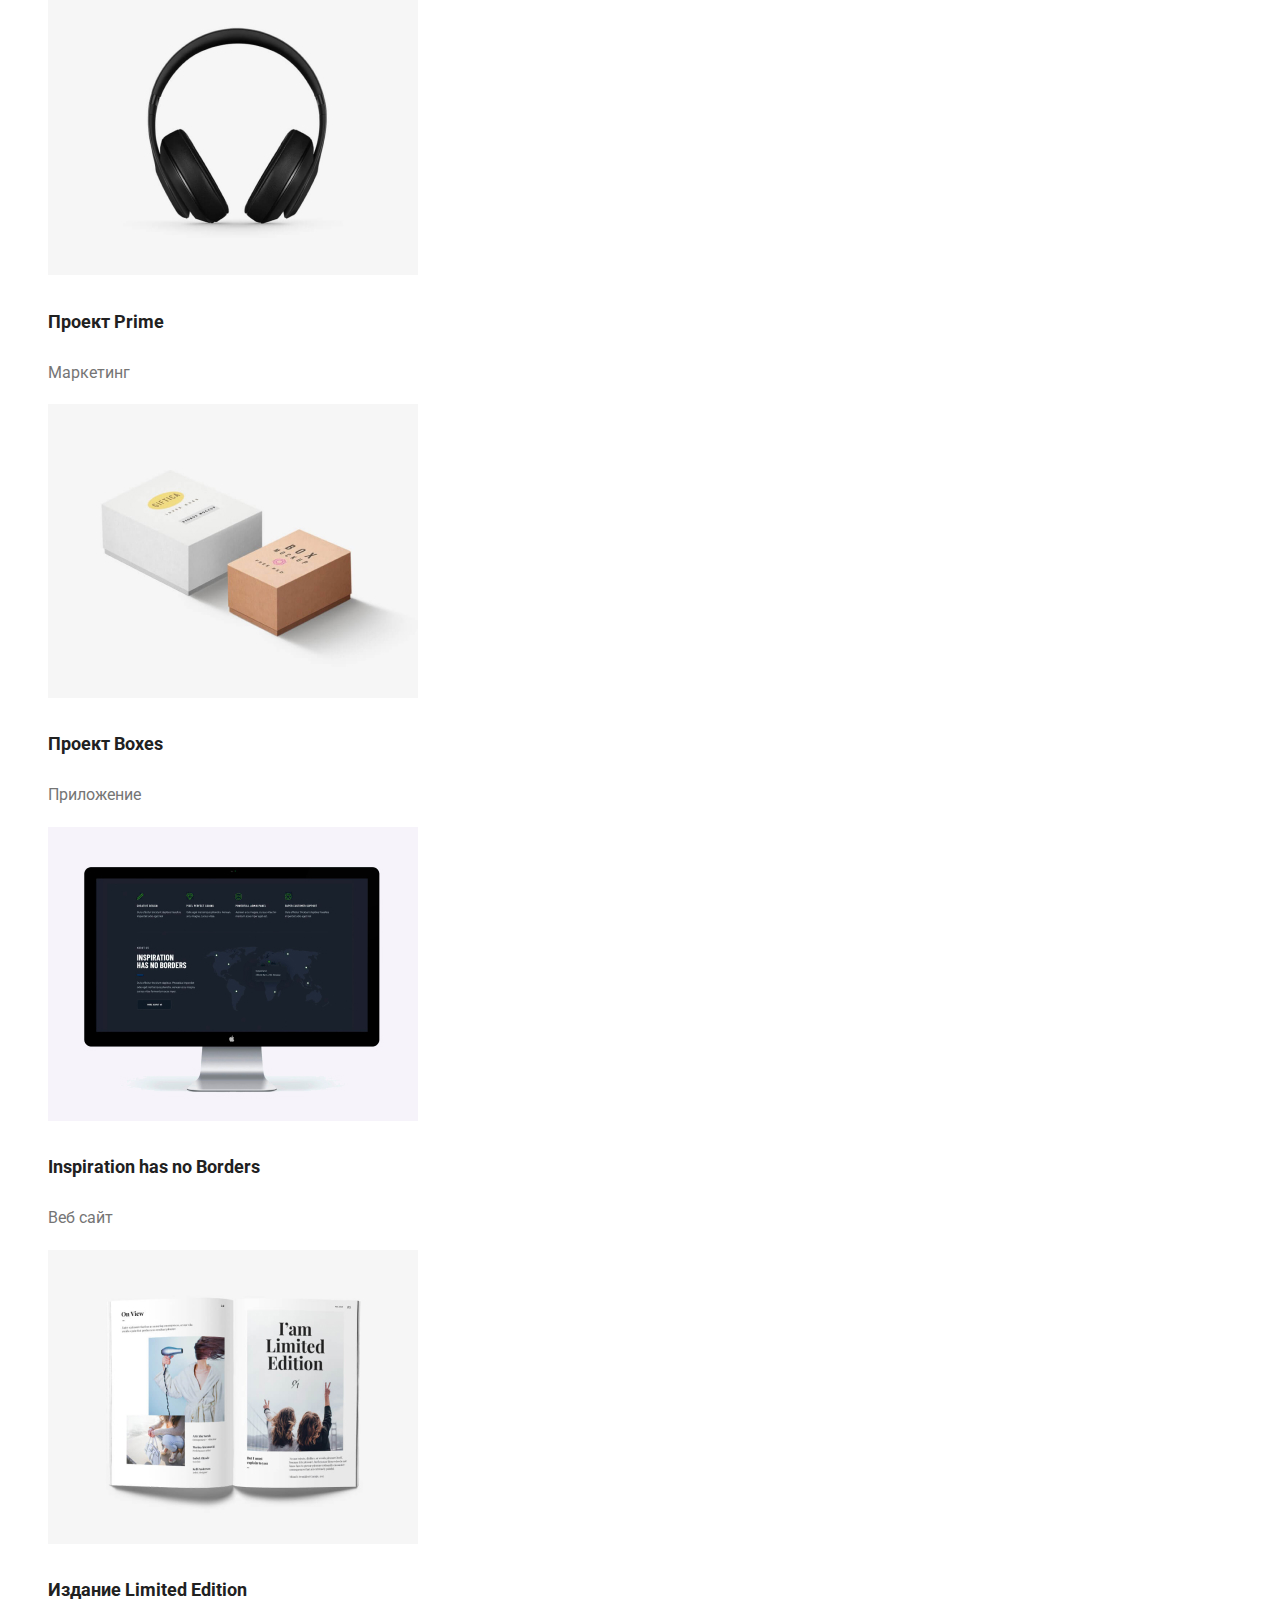
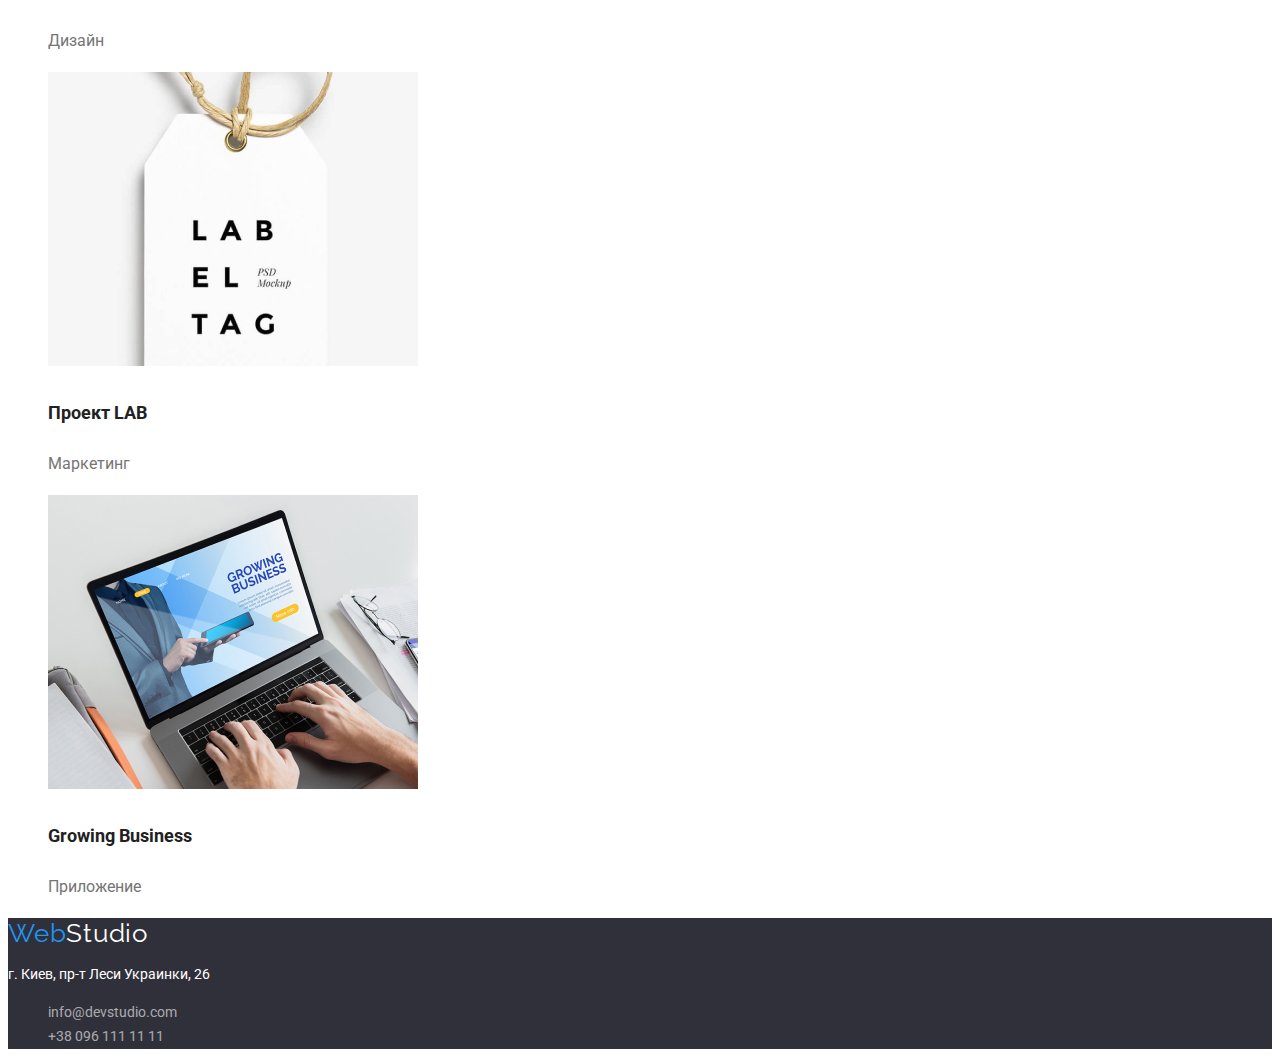
==== commit 54023392: "revision after 3 sub" ====
--- a/portfolio.html
+++ b/portfolio.html
@@ -42,7 +42,7 @@
                 <li><button type="button" class="buttons">Дизайн</button></li>
                 <li><button type="button" class="buttons">Маркетинг</button></li>
             </ul>
-        </section>
+        
         
         <!-- Карточки проектов "Все" -->
         <ul class="list">
@@ -92,6 +92,7 @@
                     <p>Приложение</p>
                 </a></li>
         </ul>
+      </section>
     </main>
     
     <!-- Футер -->
--- a/CSS/styles.css
+++ b/CSS/styles.css
@@ -10,10 +10,10 @@
 }
 
 body {
-    font-family: 'Raleway', sans-serif;
     font-family: 'Roboto', sans-serif;
     background: var(--white-color-text);
     color: var(--second-color);
+    font-size: 14px;
 }
 
 .list {
@@ -27,7 +27,7 @@
     /* лого */
 .logo-head {
     color: var(--accent-color);
-    font-family: 'Raleway';
+    font-family: 'Raleway', sans-serif;
     text-decoration: none;
     letter-spacing: 0.03em;
     font-size: 26px;
@@ -40,20 +40,25 @@
 
 .list-site-nav .nav:focus,
 .list-site-nav .nav:hover {
-    color: var(--accent-color)
+    color: var(--accent-color);
+    font-weight: 500;
 }
 .list-site-nav .nav{
     color: var(--second-color);
+    font-weight: 500;
 }
 .list-site-nav .current {
     color: var(--accent-color);
+    font-weight: 500;
 }
 .contacts-list .contacts:hover,
 .contacts-list .contacts:focus {
     color: var(--accent-color);
+    font-weight: 500;
 }
 .contacts-list .contacts {
-    color: var(--primery-text-color)
+    color: var(--primery-text-color);
+    font-weight: 500;
 }
 
 .section-main {
@@ -84,6 +89,7 @@
 .features {
     font-size: 14px;
     line-height: 1.71;
+    color: var(--primery-text-color);
 }
 .title-spec {
     color: var(--second-color);
@@ -109,6 +115,7 @@
     letter-spacing: 0.03em;
     list-style: none;
     background-color: var(--background-color-uniq);
+    color: var(--primery-text-color);
 }
 .name {
     color: var(--second-color);
@@ -122,7 +129,7 @@
 }
 .logo-foot {
     color: var(--accent-color);
-    font-family: 'Raleway';
+    font-family: 'Raleway', sans-serif;
     text-decoration: none;
     letter-spacing: 0.03em;
     font-size: 26px;
@@ -140,6 +147,7 @@
     font-style: normal;
     font-size: 14px;
     line-height: 1.71;
+    text-decoration: none;
 }
 .foot-li {
     color: var(--footer-color-uniq);
@@ -155,6 +163,7 @@
 }
 
 .buttons-site-nav .buttons {
+    font-family: 'Roboto', sans-serif;
     color: var(--second-color);
     background-color: var(--background-color-uniq);
     border: none;
@@ -162,6 +171,7 @@
     font-weight: 500;
     line-height: 1.6;
     cursor: pointer;
+    letter-spacing: 0.03em;
 }
 .buttons-site-nav .current {
     color: var(--white-color-text);
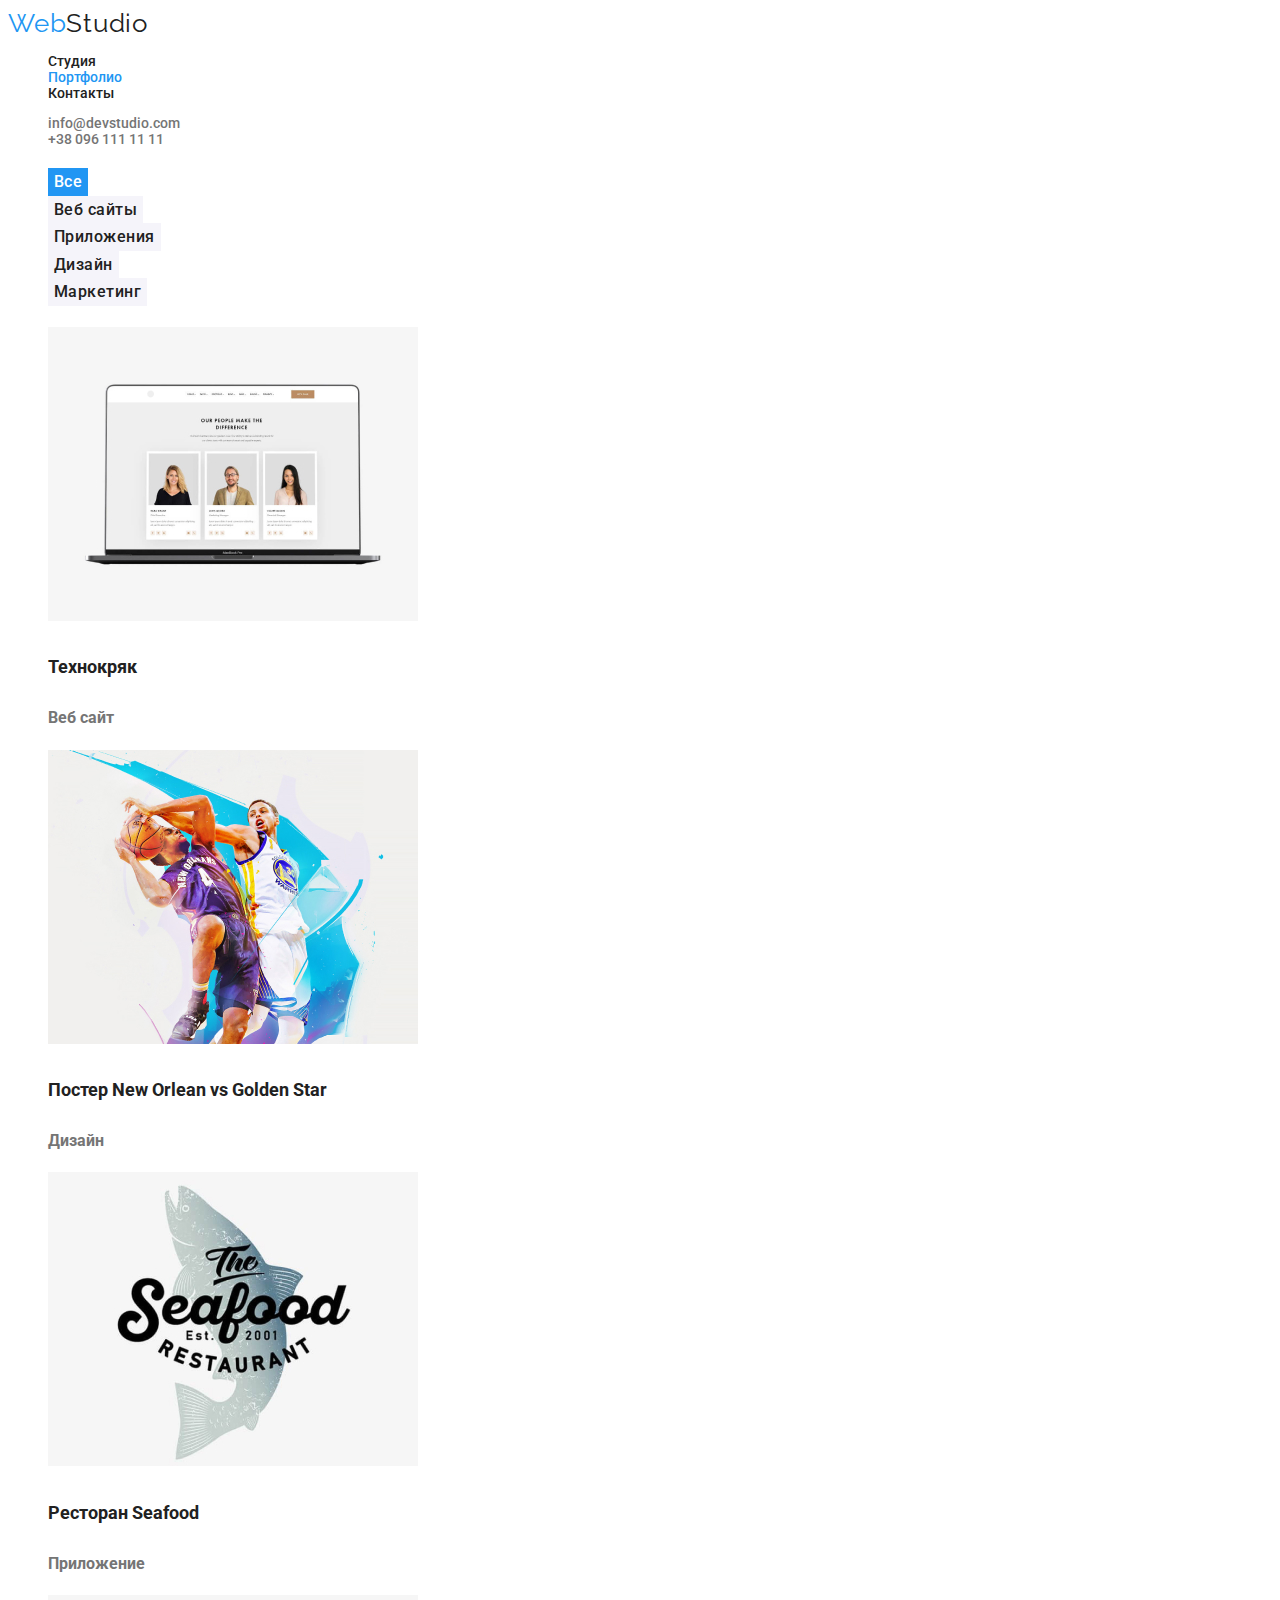
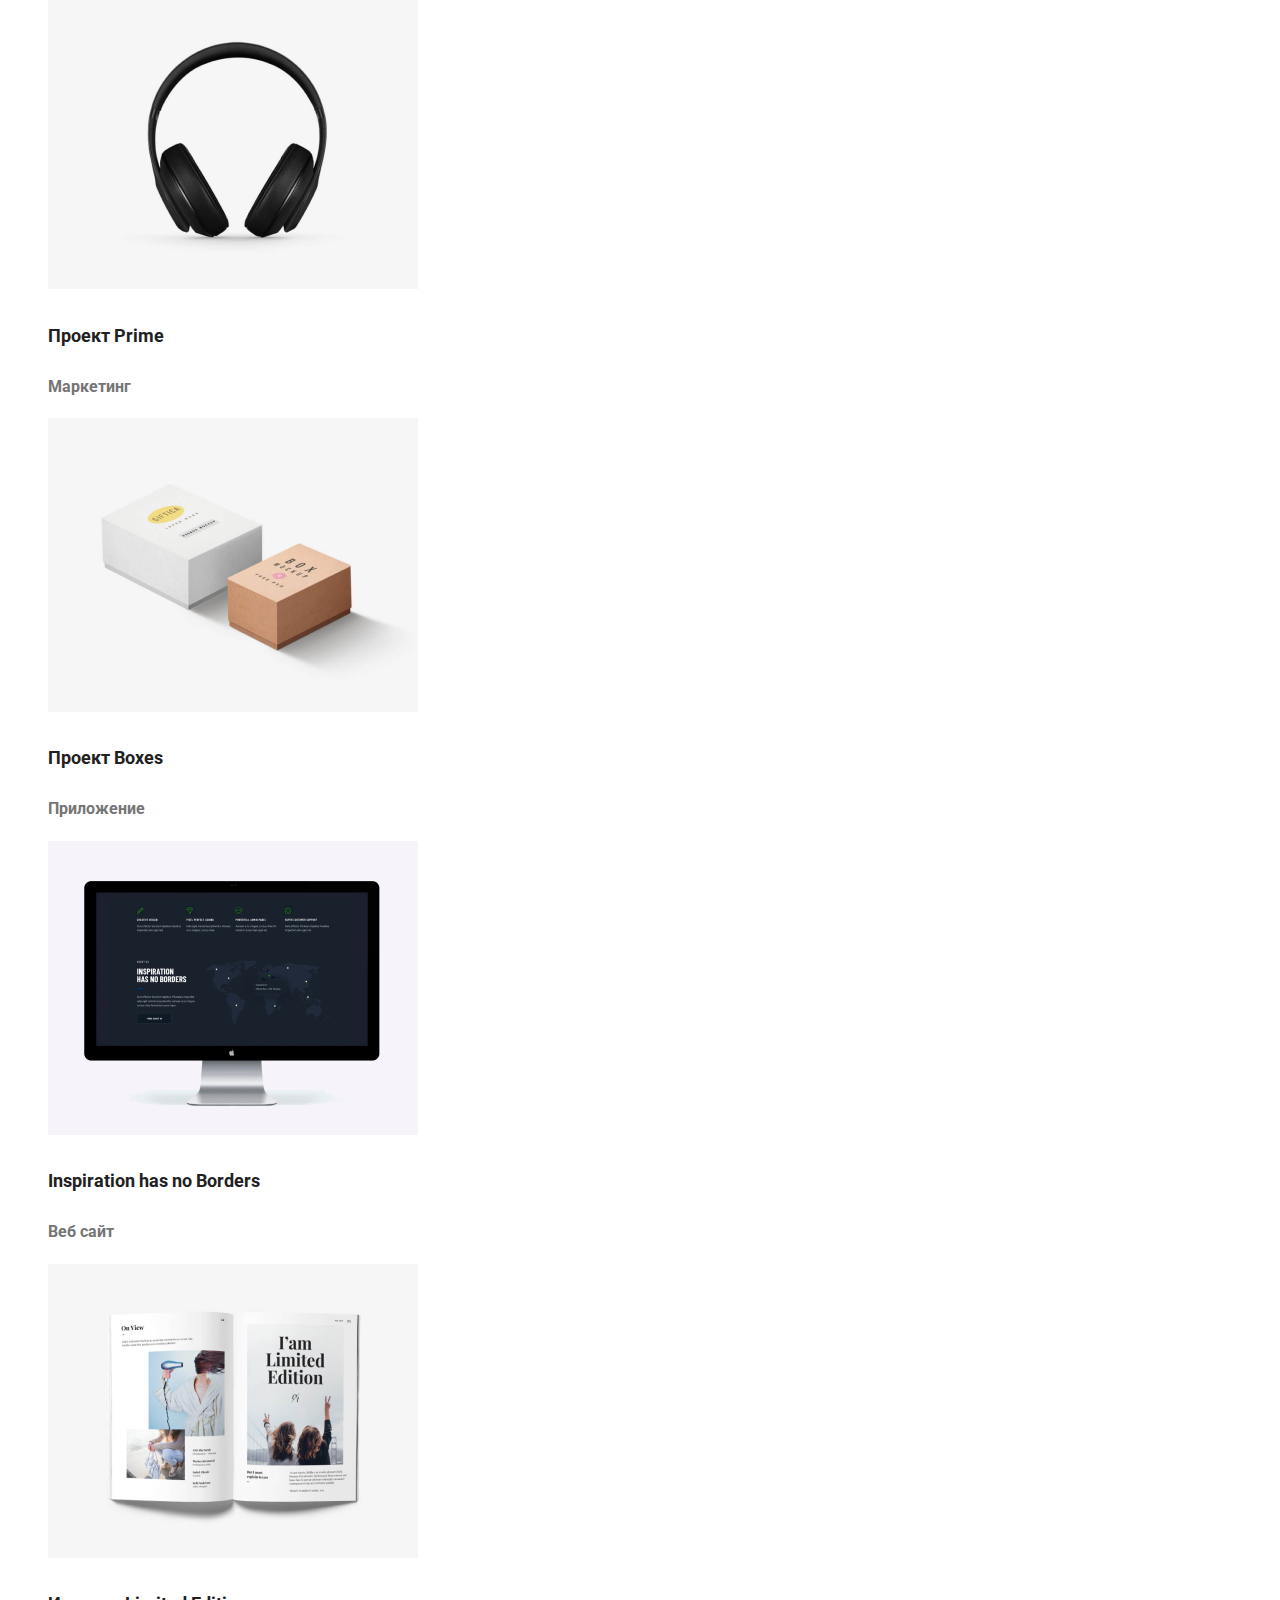
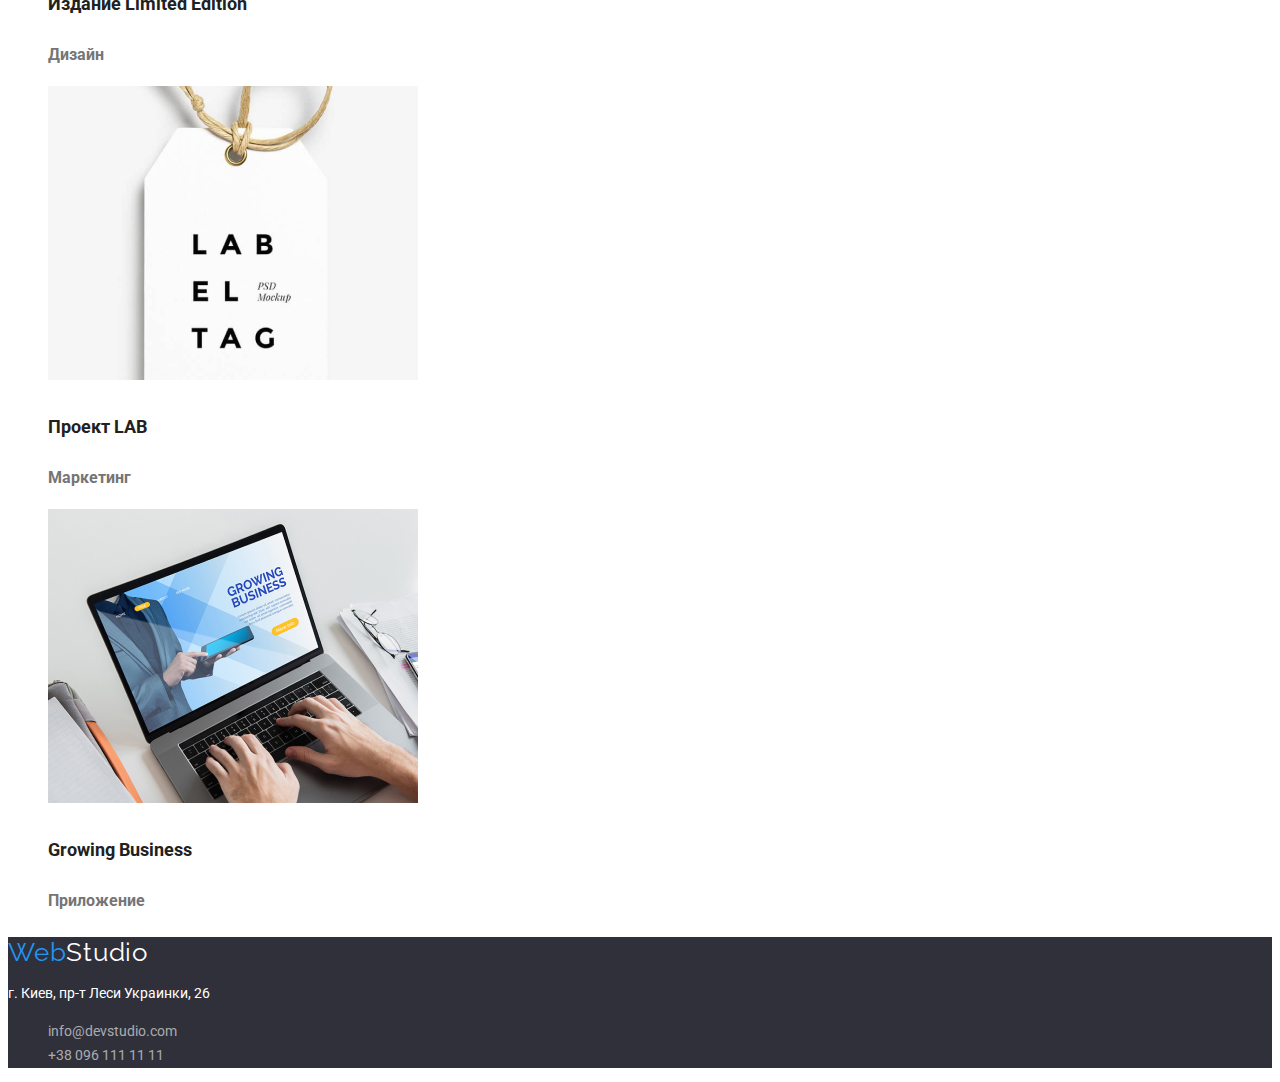
==== commit cfe6e4b5: "one more" ====
--- a/portfolio.html
+++ b/portfolio.html
@@ -35,6 +35,7 @@
     <main>
         <!-- Кнопки проектов -->
         <section>
+          <h2 class="projects-hiden"> 
             <ul class="buttons-site-nav list">
                 <li><button type="button" class="buttons current">Все</button></li>
                 <li><button type="button" class="buttons">Веб сайты</button></li>
@@ -92,6 +93,7 @@
                     <p>Приложение</p>
                 </a></li>
         </ul>
+      </h2>
       </section>
     </main>
     
--- a/CSS/styles.css
+++ b/CSS/styles.css
@@ -156,6 +156,9 @@
 .address-foot .foot-li:focus {
     color: var(--accent-color)
 }
+.projects-hiden{
+    text-decoration: hide;
+}
 .buttons-site-nav .buttons:hover,
 .buttons-site-nav .buttons:focus {
     color: var(--white-color-text);
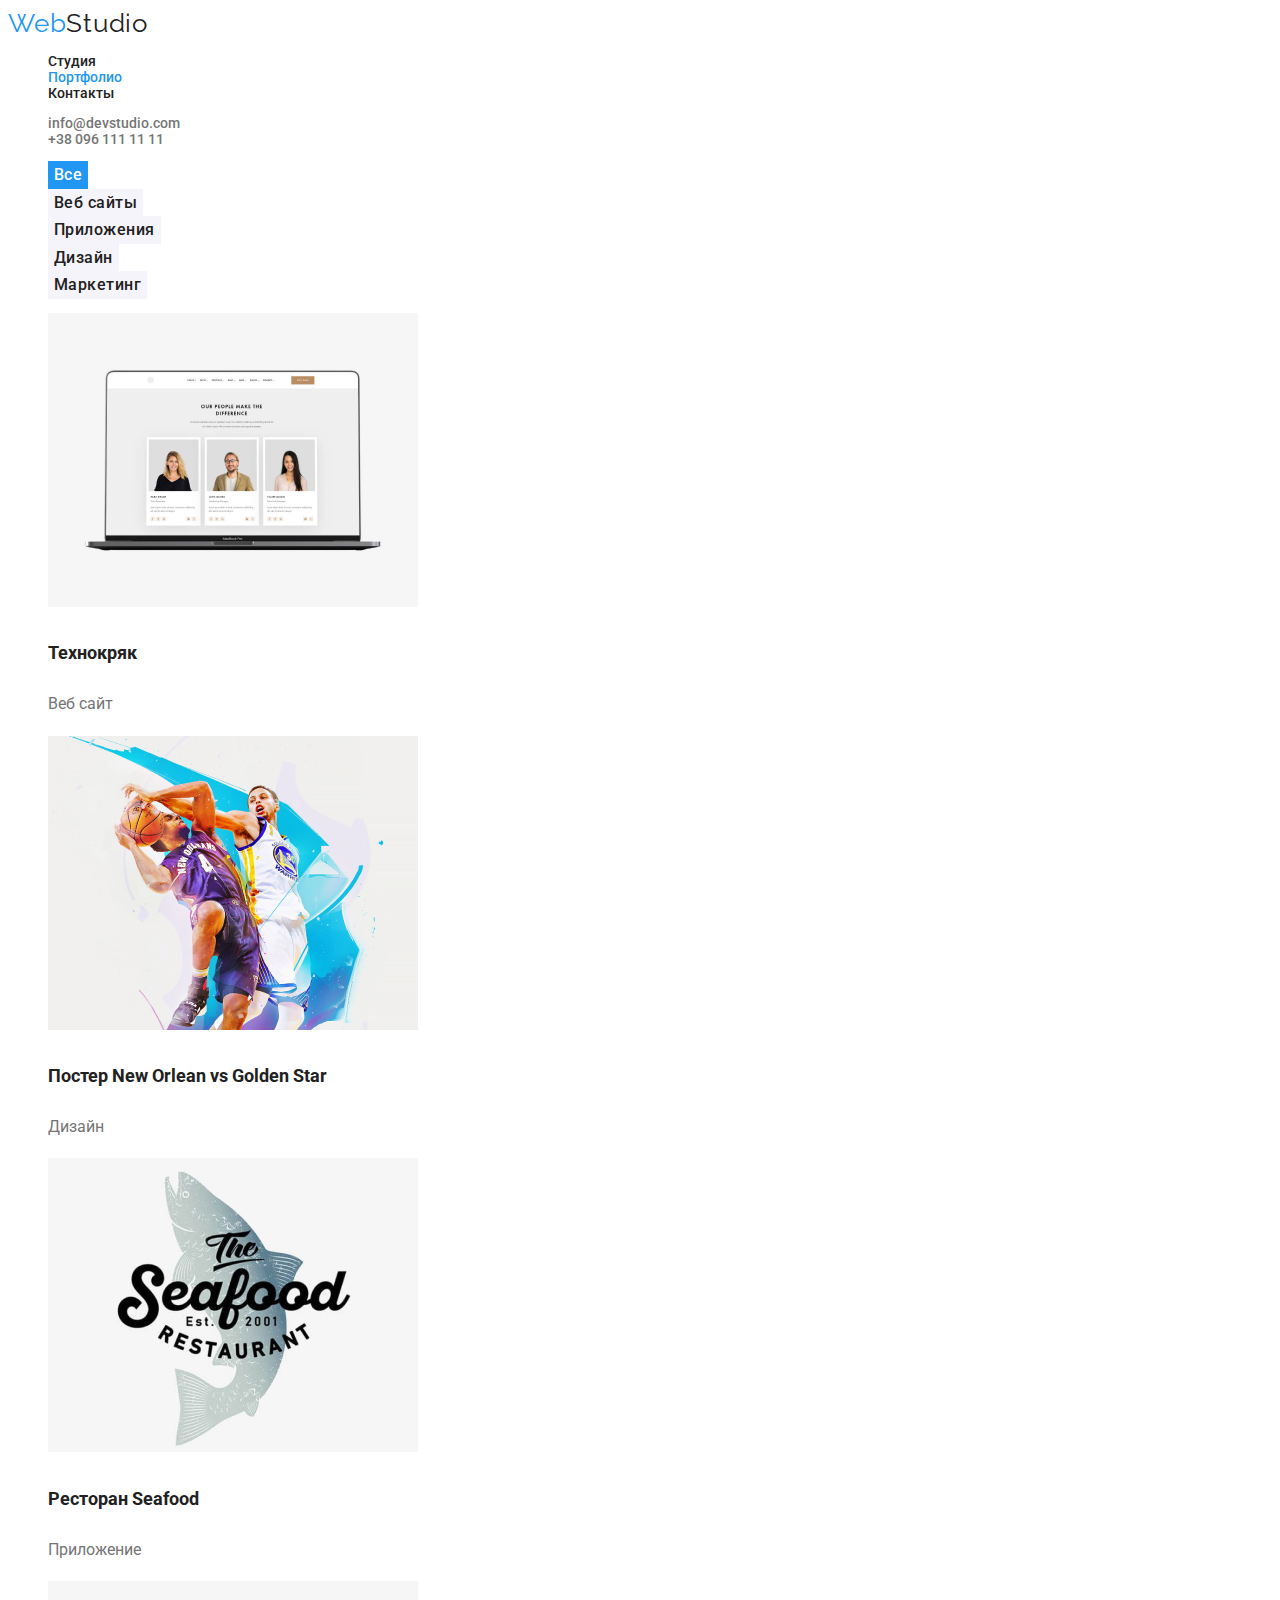
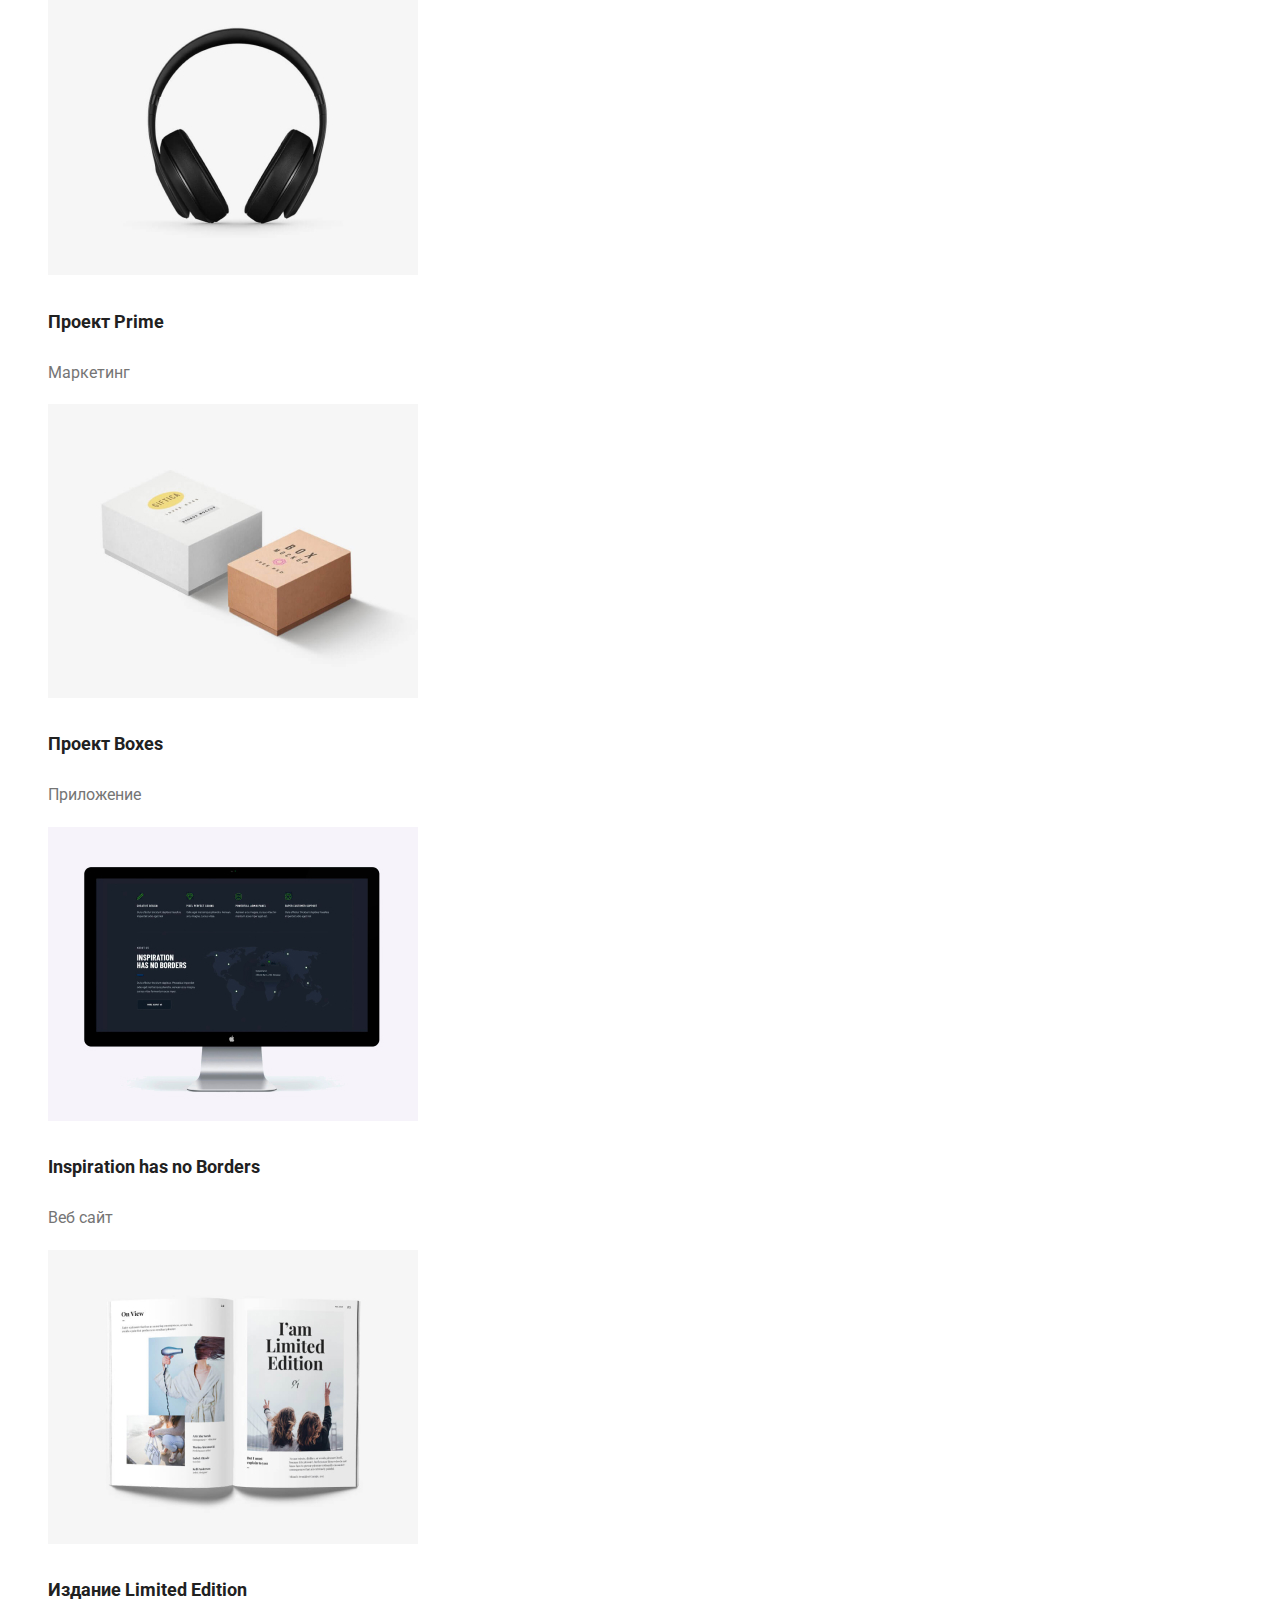
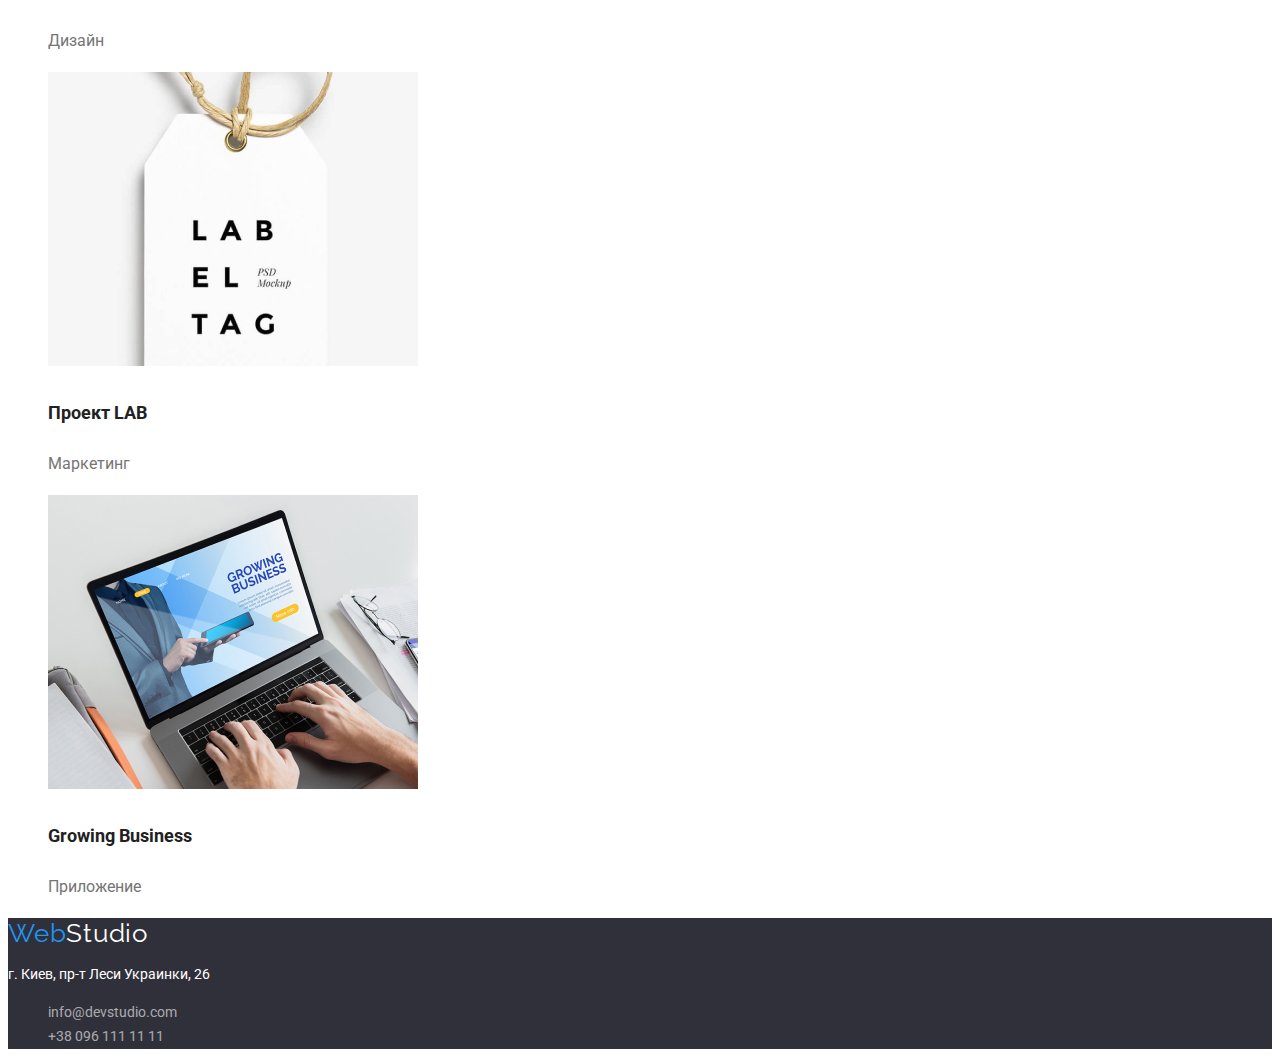
==== commit 5dd4bb35: "added hiden" ====
--- a/portfolio.html
+++ b/portfolio.html
@@ -35,7 +35,7 @@
     <main>
         <!-- Кнопки проектов -->
         <section>
-          <h2 class="projects-hiden"> 
+          <h2 class="visually-hidden"></h2>
             <ul class="buttons-site-nav list">
                 <li><button type="button" class="buttons current">Все</button></li>
                 <li><button type="button" class="buttons">Веб сайты</button></li>
@@ -93,7 +93,6 @@
                     <p>Приложение</p>
                 </a></li>
         </ul>
-      </h2>
       </section>
     </main>
     
--- a/CSS/styles.css
+++ b/CSS/styles.css
@@ -156,9 +156,17 @@
 .address-foot .foot-li:focus {
     color: var(--accent-color)
 }
-.projects-hiden{
-    text-decoration: hide;
-}
+.visually-hidden {
+    position: absolute;
+    width: 1px;
+    height: 1px;
+    margin: -1px;
+    border: 0;
+    padding: 0;
+    clip: rect(0 0 0 0);
+    overflow: hidden;
+  }
+
 .buttons-site-nav .buttons:hover,
 .buttons-site-nav .buttons:focus {
     color: var(--white-color-text);
